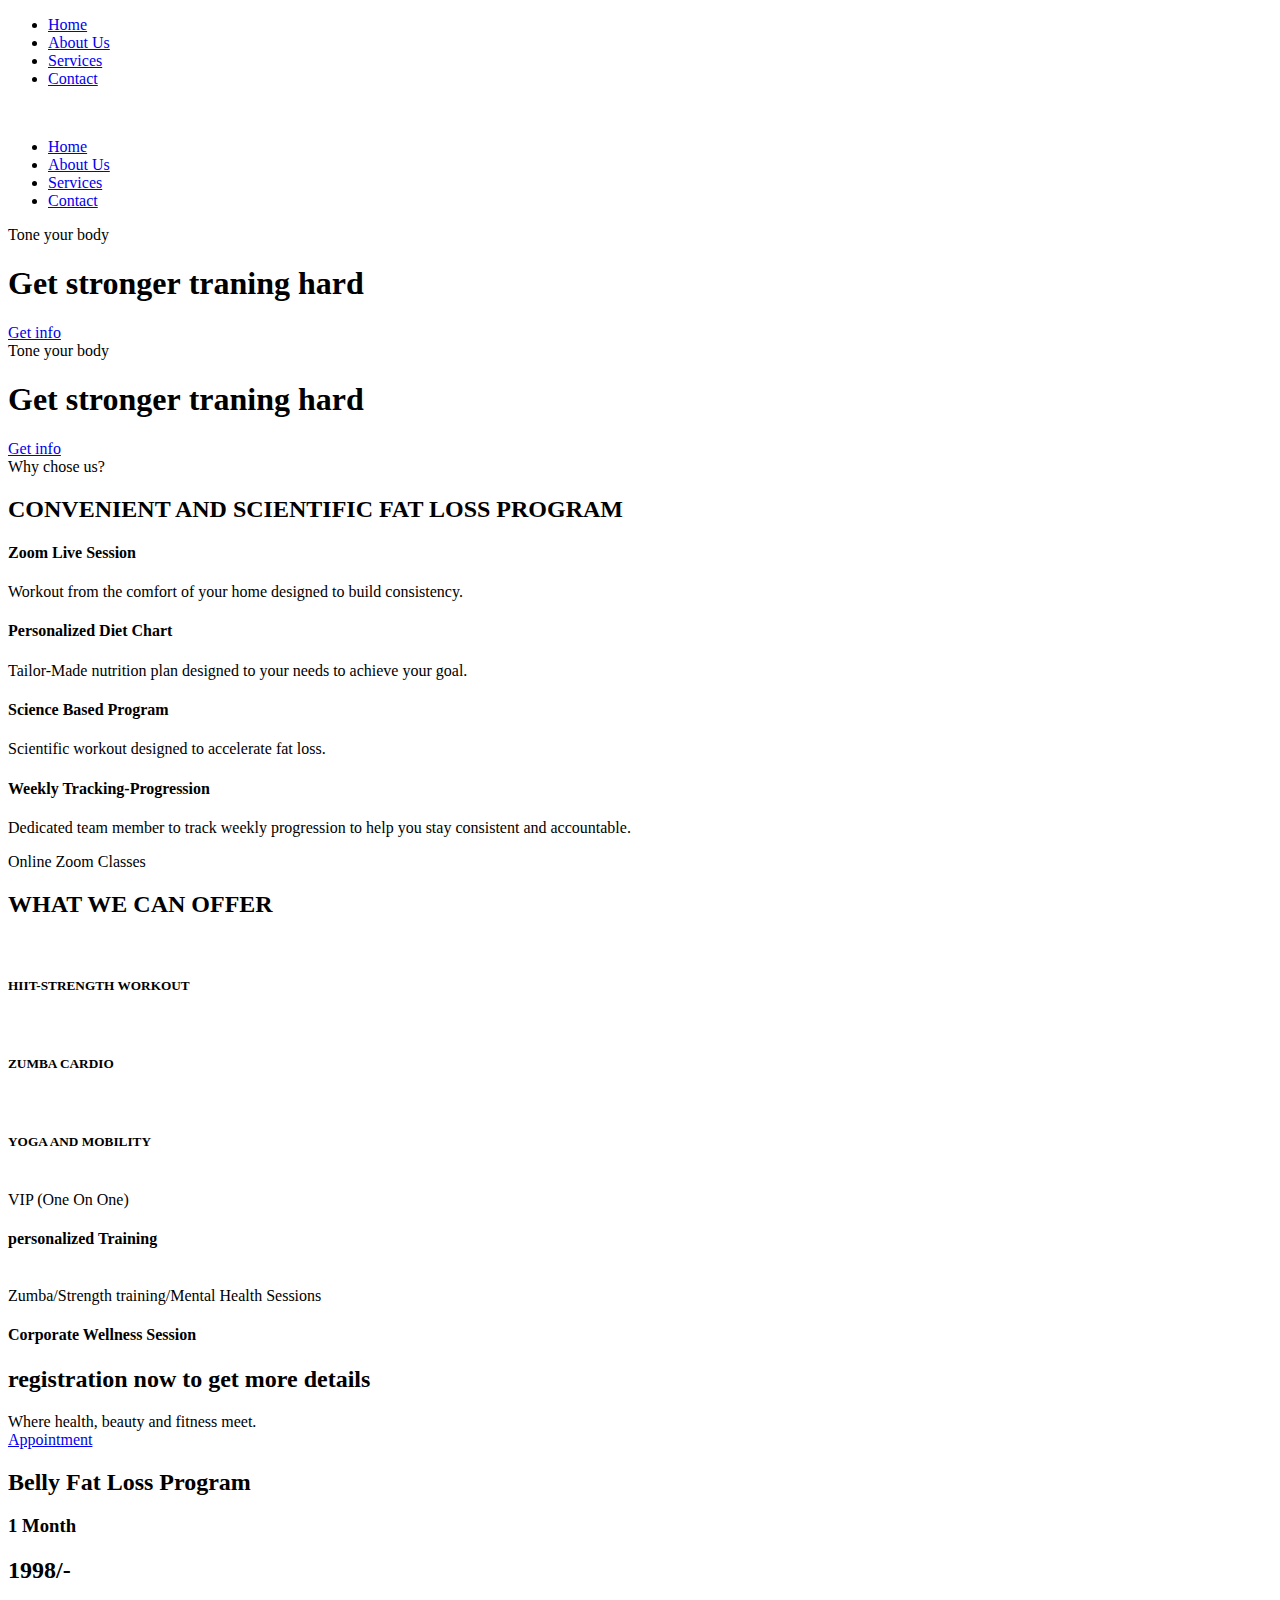
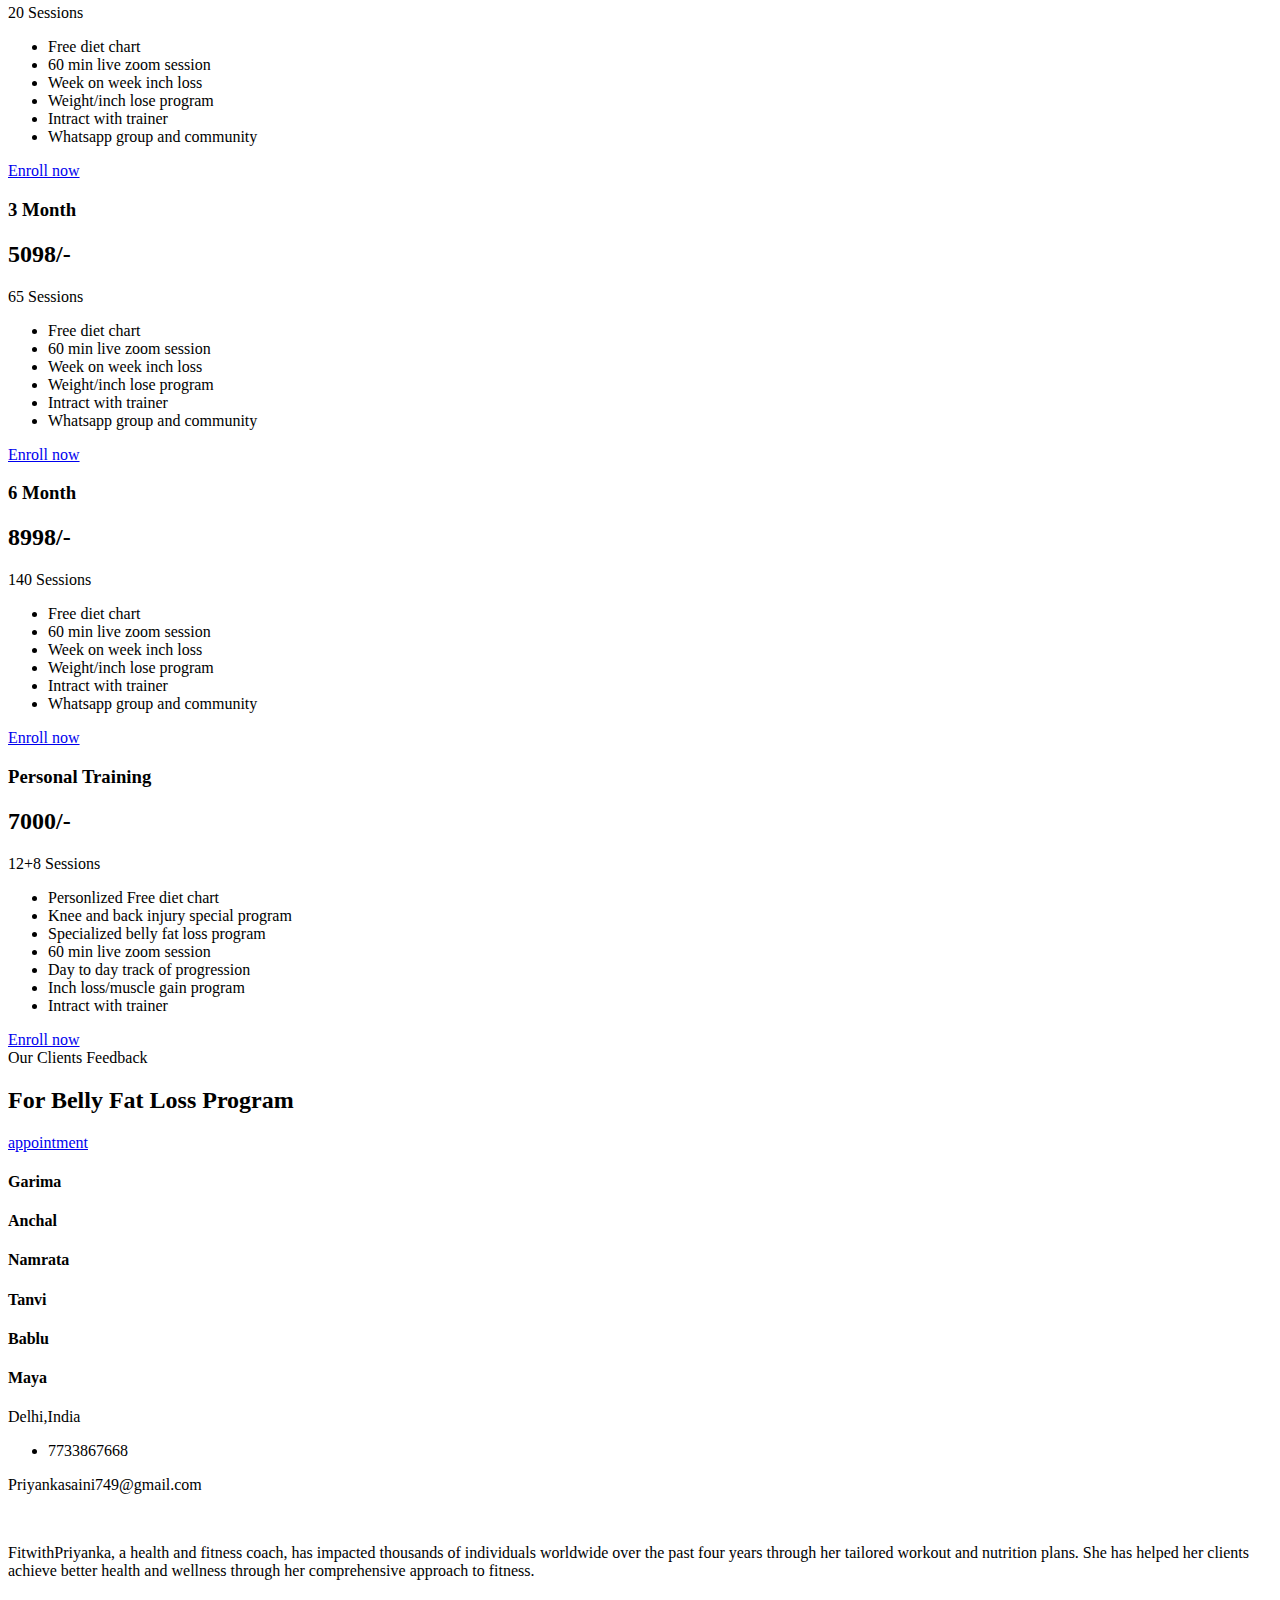
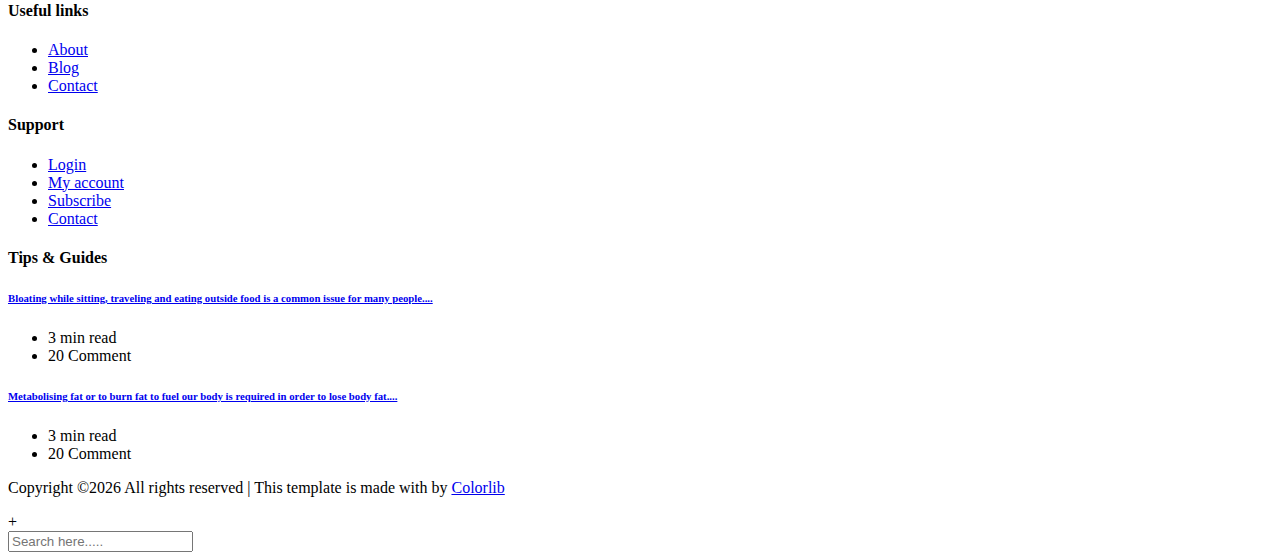
==== index.html @ f7ad2dc8 "added index.html" ====
<!DOCTYPE html>
<html lang="zxx">

<head>
    <meta charset="UTF-8">
    <meta name="description" content="Gym Template">
    <meta name="keywords" content="Gym, unica, creative, html">
    <meta name="viewport" content="width=device-width, initial-scale=1.0">
    <meta http-equiv="X-UA-Compatible" content="ie=edge">
    <title>Gym | Template</title>

    <!-- Google Font -->
    <link href="https://fonts.googleapis.com/css?family=Muli:300,400,500,600,700,800,900&display=swap" rel="stylesheet">
    <link href="https://fonts.googleapis.com/css?family=Oswald:300,400,500,600,700&display=swap" rel="stylesheet">

    <!-- Css Styles -->
    <link rel="stylesheet" href="css/bootstrap.min.css" type="text/css">
    <link rel="stylesheet" href="css/font-awesome.min.css" type="text/css">
    <link rel="stylesheet" href="css/flaticon.css" type="text/css">
    <link rel="stylesheet" href="css/owl.carousel.min.css" type="text/css">
    <link rel="stylesheet" href="css/barfiller.css" type="text/css">
    <link rel="stylesheet" href="css/magnific-popup.css" type="text/css">
    <link rel="stylesheet" href="css/slicknav.min.css" type="text/css">
    <link rel="stylesheet" href="css/style.css" type="text/css">
</head>

<body>
    <!-- Page Preloder -->
    <div id="preloder">
        <div class="loader"></div>
    </div>

    <!-- Offcanvas Menu Section Begin -->
    <div class="offcanvas-menu-overlay"></div>
    <div class="offcanvas-menu-wrapper">
        <div class="canvas-close">
            <i class="fa fa-close"></i>
        </div>
        <div class="canvas-search search-switch">
            <i class="fa fa-search"></i>
        </div>
        <nav class="canvas-menu mobile-menu">
            <ul>
                <li><a href="./index.html">Home</a></li>
                <li><a href="./about-us.html">About Us</a></li>
                <!-- <li><a href="./classes.html">Classes</a></li> -->
                <li><a href="./services.html">Services</a></li>
                <!-- <li><a href="./team.html">Our Team</a></li> -->
                <!-- <li><a href="#">Pages</a>
                    <ul class="dropdown">
                        <li><a href="./about-us.html">About us</a></li>
                        <li><a href="./class-timetable.html">Classes timetable</a></li>
                        <li><a href="./bmi-calculator.html">Bmi calculate</a></li>
                        <li><a href="./team.html">Our team</a></li>
                        <li><a href="./gallery.html">Gallery</a></li>
                        <li><a href="./blog.html">Our blog</a></li>
                        <li><a href="./404.html">404</a></li>
                    </ul>
                </li> -->
                <li><a href="./contact.html">Contact</a></li>
            </ul>
        </nav>
        <div id="mobile-menu-wrap"></div>
        <div class="canvas-social">
            <a href="https://www.facebook.com/PRIYANKADANCE.PD"><i class="fa fa-facebook"></i></a>
            <!-- <a href="#"><i class="fa fa-twitter"></i></a> -->
            <a href="https://www.youtube.com/channel/UCT0sylvaW8UY3BAgC8p8J1w"><i class="fa fa-youtube-play"></i></a>
            <a href="https://www.instagram.com/fitwithpriyanka_/"><i class="fa fa-instagram"></i></a>
        </div>
    </div>
    <!-- Offcanvas Menu Section End -->

    <!-- Header Section Begin -->
    <header class="header-section">
        <div class="container-fluid">
            <div class="row">
                <div class="col-lg-3">
                    <div class="logo">
                        <a href="./index.html">
                            <img src="img/logo.png" alt="">
                        </a>
                    </div>
                </div>
                <div class="col-lg-6">
                    <nav class="nav-menu">
                        <ul>
                            <li class="active"><a href="./index.html">Home</a></li>
                            <li><a href="./about-us.html">About Us</a></li>
                            <!-- <li><a href="./class-details.html">Classes</a></li> -->
                            <li><a href="./services.html">Services</a></li>
                            <!-- <li><a href="./team.html">Our Team</a></li> -->
                            <!-- <li><a href="#">Pages</a>
                                <ul class="dropdown">
                                    <li><a href="./about-us.html">About us</a></li>
                                    <li><a href="./class-timetable.html">Classes timetable</a></li>
                                    <li><a href="./bmi-calculator.html">Bmi calculate</a></li>
                                    <li><a href="./team.html">Our team</a></li>
                                    <li><a href="./gallery.html">Gallery</a></li>
                                    <li><a href="./blog.html">Our blog</a></li>
                                    <li><a href="./404.html">404</a></li>
                                </ul>
                            </li> -->
                            <li><a href="./contact.html">Contact</a></li>
                        </ul>
                    </nav>
                </div>
                <div class="col-lg-3">
                    <div class="top-option">
                        <div class="to-search search-switch">
                            <i class="fa fa-search"></i>
                        </div>
                        <div class="to-social">
                            <a href="https://www.facebook.com/PRIYANKADANCE.PD"><i class="fa fa-facebook"></i></a>
                            <!-- <a href="#"><i class="fa fa-twitter"></i></a> -->
                            <a href="https://www.youtube.com/channel/UCT0sylvaW8UY3BAgC8p8J1w"><i class="fa fa-youtube-play"></i></a>
                            <a href="https://www.instagram.com/fitwithpriyanka_/"><i class="fa fa-instagram"></i></a>
                        </div>
                    </div>
                </div>
            </div>
            <div class="canvas-open">
                <i class="fa fa-bars"></i>
            </div>
        </div>
    </header>
    <!-- Header End -->

    <!-- Hero Section Begin -->
    <section class="hero-section">
        <div class="hs-slider owl-carousel">
            <div class="hs-item set-bg" data-setbg="img/hero/hero-1.jpg">
                <div class="container">
                    <div class="row">
                        <div class="col-lg-6 offset-lg-6">
                            <div class="hi-text">
                                <span>Tone your body</span>
                                <h1>Get <strong>stronger</strong> traning hard</h1>
                                <a href="#" class="primary-btn">Get info</a>
                            </div>
                        </div>
                    </div>
                </div>
            </div>
            <div class="hs-item set-bg" data-setbg="img/hero/hero-2.jpg">
                <div class="container">
                    <div class="row">
                        <div class="col-lg-6 offset-lg-6">
                            <div class="hi-text">
                                <span>Tone your body</span>
                                <h1>Get <strong>stronger</strong> traning hard</h1>
                                <a href="#" class="primary-btn">Get info</a>
                            </div>
                        </div>
                    </div>
                </div>
            </div>
        </div>
    </section>
    <!-- Hero Section End -->

    <!-- ChoseUs Section Begin -->
    <section class="choseus-section spad">
        <div class="container">
            <div class="row">
                <div class="col-lg-12">
                    <div class="section-title">
                        <span>Why chose us?</span>
                        <h2>CONVENIENT AND SCIENTIFIC FAT LOSS PROGRAM</h2>
                    </div>
                </div>
            </div>
            <div class="row">
                <div class="col-lg-3 col-sm-6">
                    <div class="cs-item">
                        <span class="flaticon-034-stationary-bike"></span>
                        <h4>Zoom Live Session</h4>
                        <p>Workout from the comfort of your home designed to build consistency.</p>
                    </div>
                </div>
                <div class="col-lg-3 col-sm-6">
                    <div class="cs-item">
                        <span class="flaticon-033-juice"></span>
                        <h4> Personalized Diet Chart </h4>
                        <p>Tailor-Made nutrition plan designed to your needs to achieve your goal. </p>
                    </div>
                </div>
                <div class="col-lg-3 col-sm-6">
                    <div class="cs-item">
                        <span class="flaticon-002-dumbell"></span>
                        <h4>Science Based Program</h4>
                        <p>Scientific workout designed to accelerate fat loss.</p>
                    </div>
                </div>
                <div class="col-lg-3 col-sm-6">
                    <div class="cs-item">
                        <span class="flaticon-014-heart-beat"></span>
                        <h4>Weekly Tracking-Progression</h4>
                        <p>Dedicated team member to track weekly progression to help you stay consistent and accountable.</p>
                    </div>
                </div>
            </div>
        </div>
    </section>
    <!-- ChoseUs Section End -->

    <!-- Classes Section Begin -->
    <section class="classes-section spad">
        <div class="container">
            <div class="row">
                <div class="col-lg-12">
                    <div class="section-title">
                        <span> Online Zoom Classes</span>
                        <h2>WHAT WE CAN OFFER</h2>
                    </div>
                </div>
            </div>
            <div class="row">
                <div class="col-lg-4 col-md-6">
                    <div class="class-item">
                        <div class="ci-pic">
                            <img src="img/classes/class-1.jpg" alt="">
                        </div>
                        <div class="ci-text">
                            <!-- <span>HIT-STRENGTH</span> -->
                            <h5>HIIT-STRENGTH WORKOUT</h5>
                            <a href="./services.html"><i class="fa fa-angle-right"></i></a>
                        </div>
                    </div>
                </div>
                <div class="col-lg-4 col-md-6">
                    <div class="class-item">
                        <div class="ci-pic">
                            <img src="img/classes/class-2.jpg" alt="">
                        </div>
                        <div class="ci-text">
                            <!-- <span>Cardio</span> -->
                            <h5>ZUMBA CARDIO</h5>
                            <a href="#"><i class="fa fa-angle-right"></i></a>
                        </div>
                    </div>
                </div>
                <div class="col-lg-4 col-md-6">
                    <div class="class-item">
                        <div class="ci-pic">
                            <img src="img/classes/class-3.jpg" alt="">
                        </div>
                        <div class="ci-text">
                            <!-- <span>STRENGTH</span> -->
                            <h5>YOGA AND MOBILITY</h5>
                            <a href="#"><i class="fa fa-angle-right"></i></a>
                        </div>
                    </div>
                </div>
                <!-- <div class="col-lg-6 col-md-6">
                    <div class="class-item">
                        <div class="ci-pic">
                            <img src="img/classes/class-4.jpg" alt="">
                        </div>
                        <div class="ci-text">
                            <span>Cardio</span>
                            <h4>Indoor cycling</h4>
                            <a href="#"><i class="fa fa-angle-right"></i></a>
                        </div>
                    </div>
                </div> -->
                <div class="col-lg-6">
                    <div class="class-item">
                        <div class="ci-pic">
                            <img src="img/classes/class-4.jpg" alt="">
                        </div>
                        <div class="ci-text">
                            <span>VIP (One On One)</span>
                            <h4>personalized Training</h4>
                            <a href="#"><i class="fa fa-angle-right"></i></a>
                        </div>
                    </div>
                </div>
                <div class="col-lg-6">
                    <div class="class-item">
                        <div class="ci-pic">
                            <img src="img/classes/class-5.jpeg" alt="">
                        </div>
                        <div class="ci-text">
                            <span>Zumba/Strength training/Mental Health Sessions </span>
                            <h4>Corporate Wellness Session</h4>
                            <a href="#"><i class="fa fa-angle-right"></i></a>
                        </div>
                    </div>
                </div>
            </div>
        </div>
    </section>
    <!-- ChoseUs Section End -->

    <!-- Banner Section Begin -->
    <section class="banner-section set-bg" data-setbg="img/banner-bg.jpeg">
        <div class="container">
            <div class="row">
                <div class="col-lg-12 text-center">
                    <div class="bs-text">
                        <h2>registration now to get more details</h2>
                        <div class="bt-tips">Where health, beauty and fitness meet.</div>
                        <a href="https://wa.me/message/3F3U43JV5RP3H1
                        " class="primary-btn  btn-normal">Appointment</a>
                    </div>
                </div>
            </div>
        </div>
    </section>
    <!-- Banner Section End -->

    <!-- Pricing Section Begin -->
    <section class="pricing-section spad">
        <div class="container">
            <div class="row">
                <div class="col-lg-12">
                    <div class="section-title">
                        <span></span>
                        <h2>Belly Fat Loss Program</h2>
                    </div>
                </div>
            </div>
            <div class="row justify-content-center">
                <div class="col-lg-4 col-md-8">
                    <div class="ps-item">
                        <h3>1 Month</h3>
                        <div class="pi-price">
                            <h2> 1998/-</h2>
                            <span>20 Sessions</span>
                        </div>
                        <ul>
                            <li>Free diet chart</li>
                            <li>60 min live zoom session</li>
                            <li>Week on week inch loss</li>
                            <li>Weight/inch lose program</li>
                            <li>Intract with trainer</li>
                            <li>Whatsapp group and community</li>
                        </ul>
                        <a href=" https://wa.me/message/3F3U43JV5RP3H1" class="primary-btn pricing-btn">Enroll now</a>
                        <!-- <a href="#" class="thumb-icon"><i class="fa fa-picture-o"></i></a> -->
                    </div>
                </div>
                <div class="col-lg-4 col-md-8">
                    <div class="ps-item">
                        <h3>3 Month</h3>
                        <div class="pi-price">
                            <h2>5098/-</h2>
                            <span>65 Sessions</span>
                        </div>
                        <ul>
                            <li>Free diet chart</li>
                            <li>60 min live zoom session</li>
                            <li>Week on week inch loss</li>
                            <li>Weight/inch lose program</li>
                            <li>Intract with trainer</li>
                            <li>Whatsapp group and community</li>
                        </ul>
                        <a href=" https://wa.me/message/3F3U43JV5RP3H1" class="primary-btn pricing-btn">Enroll now</a>
                        <!-- <a href="#" class="thumb-icon"><i class="fa fa-picture-o"></i></a> -->
                    </div>
                </div>
                <div class="col-lg-4 col-md-8">
                    <div class="ps-item">
                        <h3>6 Month</h3>
                        <div class="pi-price">
                            <h2>8998/-</h2>
                            <span>140 Sessions</span>
                        </div>
                        <ul>
                            <li>Free diet chart</li>
                            <li>60 min live zoom session</li>
                            <li>Week on week inch loss</li>
                            <li>Weight/inch lose program</li>
                            <li>Intract with trainer</li>
                            <li>Whatsapp group and community</li>
                        </ul>
                        <a href=" https://wa.me/message/3F3U43JV5RP3H1" class="primary-btn pricing-btn">Enroll now</a>
                        <!-- <a href="#" class="thumb-icon"><i class="fa fa-picture-o"></i></a> -->
                    </div>
                    
                </div>
                <div class="col-lg-4 col-md-8">
                    <div class="ps-item">
                        <h3>Personal Training</h3>
                        <div class="pi-price">
                            <h2>7000/-</h2>
                            <span>12+8 Sessions</span>
                        </div>
                        <ul>
                            <li>Personlized Free diet chart</li>
                            <li>Knee and back injury special program</li>
                            <li>Specialized belly fat loss program</li>
                            <li>60 min live zoom session</li>
                            <li>Day to day track of progression</li>
                            <li>Inch loss/muscle gain program</li>
                            <li>Intract with trainer</li>
                            
                            
                        </ul>
                        <a href=" https://wa.me/message/3F3U43JV5RP3H1" class="primary-btn pricing-btn">Enroll now</a>
                        <!-- <a href="#" class="thumb-icon"><i class="fa fa-picture-o"></i></a> -->
                    </div>
                    
                </div>
            
                </div>
            </div>
        </div>
    </section>
    <!-- Pricing Section End -->

    <!-- Gallery Section Begin -->
    <div class="gallery-section">
        <div class="gallery">
            <div class="grid-sizer"></div>
            <div class="gs-item grid-wide set-bg" data-setbg="img/gallery/gallery-1.jpg">
                <a href="img/gallery/gallery-1.jpg" class="thumb-icon image-popup"><i class="fa fa-picture-o"></i></a>
            </div>
            <div class="gs-item set-bg" data-setbg="img/gallery/gallery-2.jpg">
                <a href="img/gallery/gallery-2.jpg" class="thumb-icon image-popup"><i class="fa fa-picture-o"></i></a>
            </div>
            <div class="gs-item set-bg" data-setbg="img/gallery/gallery-3.jpg">
                <a href="img/gallery/gallery-3.jpg" class="thumb-icon image-popup"><i class="fa fa-picture-o"></i></a>
            </div>
            <div class="gs-item set-bg" data-setbg="img/gallery/gallery-4.jpg">
                <a href="img/gallery/gallery-4.jpg" class="thumb-icon image-popup"><i class="fa fa-picture-o"></i></a>
            </div>
            <div class="gs-item set-bg" data-setbg="img/gallery/gallery-5.jpg">
                <a href="img/gallery/gallery-5.jpg" class="thumb-icon image-popup"><i class="fa fa-picture-o"></i></a>
            </div>
            <div class="gs-item grid-wide set-bg" data-setbg="img/gallery/gallery-6.jpg">
                <a href="img/gallery/gallery-6.jpg" class="thumb-icon image-popup"><i class="fa fa-picture-o"></i></a>
            </div>
        </div>
    </div>
    <!-- Gallery Section End -->

    <!-- Team Section Begin -->
    <section class="team-section spad">
        <div class="container">
            <div class="row">
                <div class="col-lg-12">
                    <div class="team-title">
                        <div class="section-title">
                            <span>Our Clients Feedback</span>
                            <h2>For Belly Fat Loss Program</h2>
                        </div>
                        <a href="#" class="primary-btn btn-normal appoinment-btn">appointment</a>
                    </div>
                </div>
            </div>
            <div class="row">
                <div class="ts-slider owl-carousel">
                    <div class="col-lg-4">
                        <div class="ts-item set-bg" data-setbg="img/team/team-1.jpg">
                            <div class="ts_text">
                                <h4>Garima</h4>
                                <!-- <span>Gym Trainer</span> -->
                            </div>
                        </div>
                    </div>
                    <div class="col-lg-4">
                        <div class="ts-item set-bg" data-setbg="img/team/team-2.jpg">
                            <div class="ts_text">
                                <h4>Anchal</h4>
                                <!-- <span>Gym Trainer</span> -->
                            </div>
                        </div>
                    </div>
                    <div class="col-lg-4">
                        <div class="ts-item set-bg" data-setbg="img/team/team-3.jpg">
                            <div class="ts_text">
                                <h4>Namrata</h4>
                                <!-- <span>Gym Trainer</span> -->
                            </div>
                        </div>
                    </div>
                    <div class="col-lg-4">
                        <div class="ts-item set-bg" data-setbg="img/team/team-4.jpg">
                            <div class="ts_text">
                                <h4>Tanvi</h4>
                                <!-- <span>Gym Trainer</span> -->
                            </div>
                        </div>
                    </div>
                    <div class="col-lg-4">
                        <div class="ts-item set-bg" data-setbg="img/team/team-5.jpg">
                            <div class="ts_text">
                                <h4>Bablu</h4>
                                <!-- <span>Gym Trainer</span> -->
                            </div>
                        </div>
                    </div>
                    <div class="col-lg-4">
                        <div class="ts-item set-bg" data-setbg="img/team/team-6.jpg">
                            <div class="ts_text">
                                <h4>Maya</h4>
                                <!-- <span>Gym Trainer</span> -->
                            </div>
                        </div>
                    </div>
                </div>
            </div>
        </div>
    </section>
    <!-- Team Section End -->

    <!-- Get In Touch Section Begin -->
    <div class="gettouch-section">
        <div class="container">
            <div class="row">
                <div class="col-md-4">
                    <div class="gt-text">
                        <i class="fa fa-map-marker"></i>
                        <p>Delhi,India</p>
                    </div>
                </div>
                <div class="col-md-4">
                    <div class="gt-text">
                        <i class="fa fa-mobile"></i>
                        <ul>
                            <li>7733867668</li>
                            <!-- <li>125-668-886</li> -->
                        </ul>
                    </div>
                </div>
                <div class="col-md-4">
                    <div class="gt-text email">
                        <i class="fa fa-envelope"></i>
                        <p>Priyankasaini749@gmail.com</p>
                    </div>
                </div>
            </div>
        </div>
    </div>
    <!-- Get In Touch Section End -->

    <!-- Footer Section Begin -->
    <section class="footer-section">
        <div class="container">
            <div class="row">
                <div class="col-lg-4">
                    <div class="fs-about">
                        <div class="fa-logo">
                            <a href="#"><img src="img/logo.png" alt=""></a>
                        </div>
                        <p>FitwithPriyanka, a health and fitness coach, has impacted thousands of individuals worldwide over the past four years through her tailored workout and nutrition plans. She has helped her clients achieve better health and wellness through her comprehensive approach to fitness.</p>
                        <div class="fa-social">
                            <a href="https://www.facebook.com/PRIYANKADANCE.PD"><i class="fa fa-facebook"></i></a>
                            <!-- <a href="#"><i class="fa fa-twitter"></i></a> -->
                            <a href="https://www.youtube.com/channel/UCT0sylvaW8UY3BAgC8p8J1w"><i class="fa fa-youtube-play"></i></a>
                            <a href="https://www.instagram.com/fitwithpriyanka_/"><i class="fa fa-instagram"></i></a>
                            <a href="#"><i class="fa  fa-envelope-o"></i></a>
                        </div>
                    </div>
                </div>
                <div class="col-lg-2 col-md-3 col-sm-6">
                    <div class="fs-widget">
                        <h4>Useful links</h4>
                        <ul>
                            <li><a href="./about-us.html">About</a></li>
                            <li><a href="./blog.html">Blog</a></li>
                            <!-- <li><a href="#">Classes</a></li> -->
                            <li><a href="./contact.html">Contact</a></li>
                        </ul>
                    </div>
                </div>
                <div class="col-lg-2 col-md-3 col-sm-6">
                    <div class="fs-widget">
                        <h4>Support</h4>
                        <ul>
                            <li><a href="#">Login</a></li>
                            <li><a href="#">My account</a></li>
                            <li><a href="#">Subscribe</a></li>
                            <li><a href="#">Contact</a></li>
                        </ul>
                    </div>
                </div>
                <div class="col-lg-4 col-md-6">
                    <div class="fs-widget">
                        <h4>Tips & Guides</h4>
                        <div class="fw-recent">
                            <h6><a href="https://www.instagram.com/p/Co663K7plde/?igshid=NTdlMDg3MTY=">Bloating while sitting, traveling and eating outside food is a common issue for many people.... 

                                </a></h6>
                            <ul>
                                <li>3 min read</li>
                                <li>20 Comment</li>
                            </ul>
                        </div>
                        <div class="fw-recent">
                            <h6><a href="https://www.instagram.com/reel/CmWs6EFJdto/?igshid=NTdlMDg3MTY=">Metabolising fat or to burn fat to fuel our body is required in order to lose body fat....</a></h6>
                            <ul>
                                <li>3 min read</li>
                                <li>20 Comment</li>
                            </ul>
                        </div>
                    </div>
                </div>
            </div>
            <div class="row">
                <div class="col-lg-12 text-center">
                    <div class="copyright-text">
                        <p><!-- Link back to Colorlib can't be removed. Template is licensed under CC BY 3.0. -->
  Copyright &copy;<script>document.write(new Date().getFullYear());</script> All rights reserved | This template is made with <i class="fa fa-heart" aria-hidden="true"></i> by <a href="https://colorlib.com" target="_blank">Colorlib</a>
  <!-- Link back to Colorlib can't be removed. Template is licensed under CC BY 3.0. --></p>
                    </div>
                </div>
            </div>
        </div>
    </section>
    <!-- Footer Section End -->

    <!-- Search model Begin -->
    <div class="search-model">
        <div class="h-100 d-flex align-items-center justify-content-center">
            <div class="search-close-switch">+</div>
            <form class="search-model-form">
                <input type="text" id="search-input" placeholder="Search here.....">
            </form>
        </div>
    </div>
    <!-- Search model end -->

    <!-- Js Plugins -->
    <script src="js/jquery-3.3.1.min.js"></script>
    <script src="js/bootstrap.min.js"></script>
    <script src="js/jquery.magnific-popup.min.js"></script>
    <script src="js/masonry.pkgd.min.js"></script>
    <script src="js/jquery.barfiller.js"></script>
    <script src="js/jquery.slicknav.js"></script>
    <script src="js/owl.carousel.min.js"></script>
    <script src="js/main.js"></script>

    

</body>

</html>
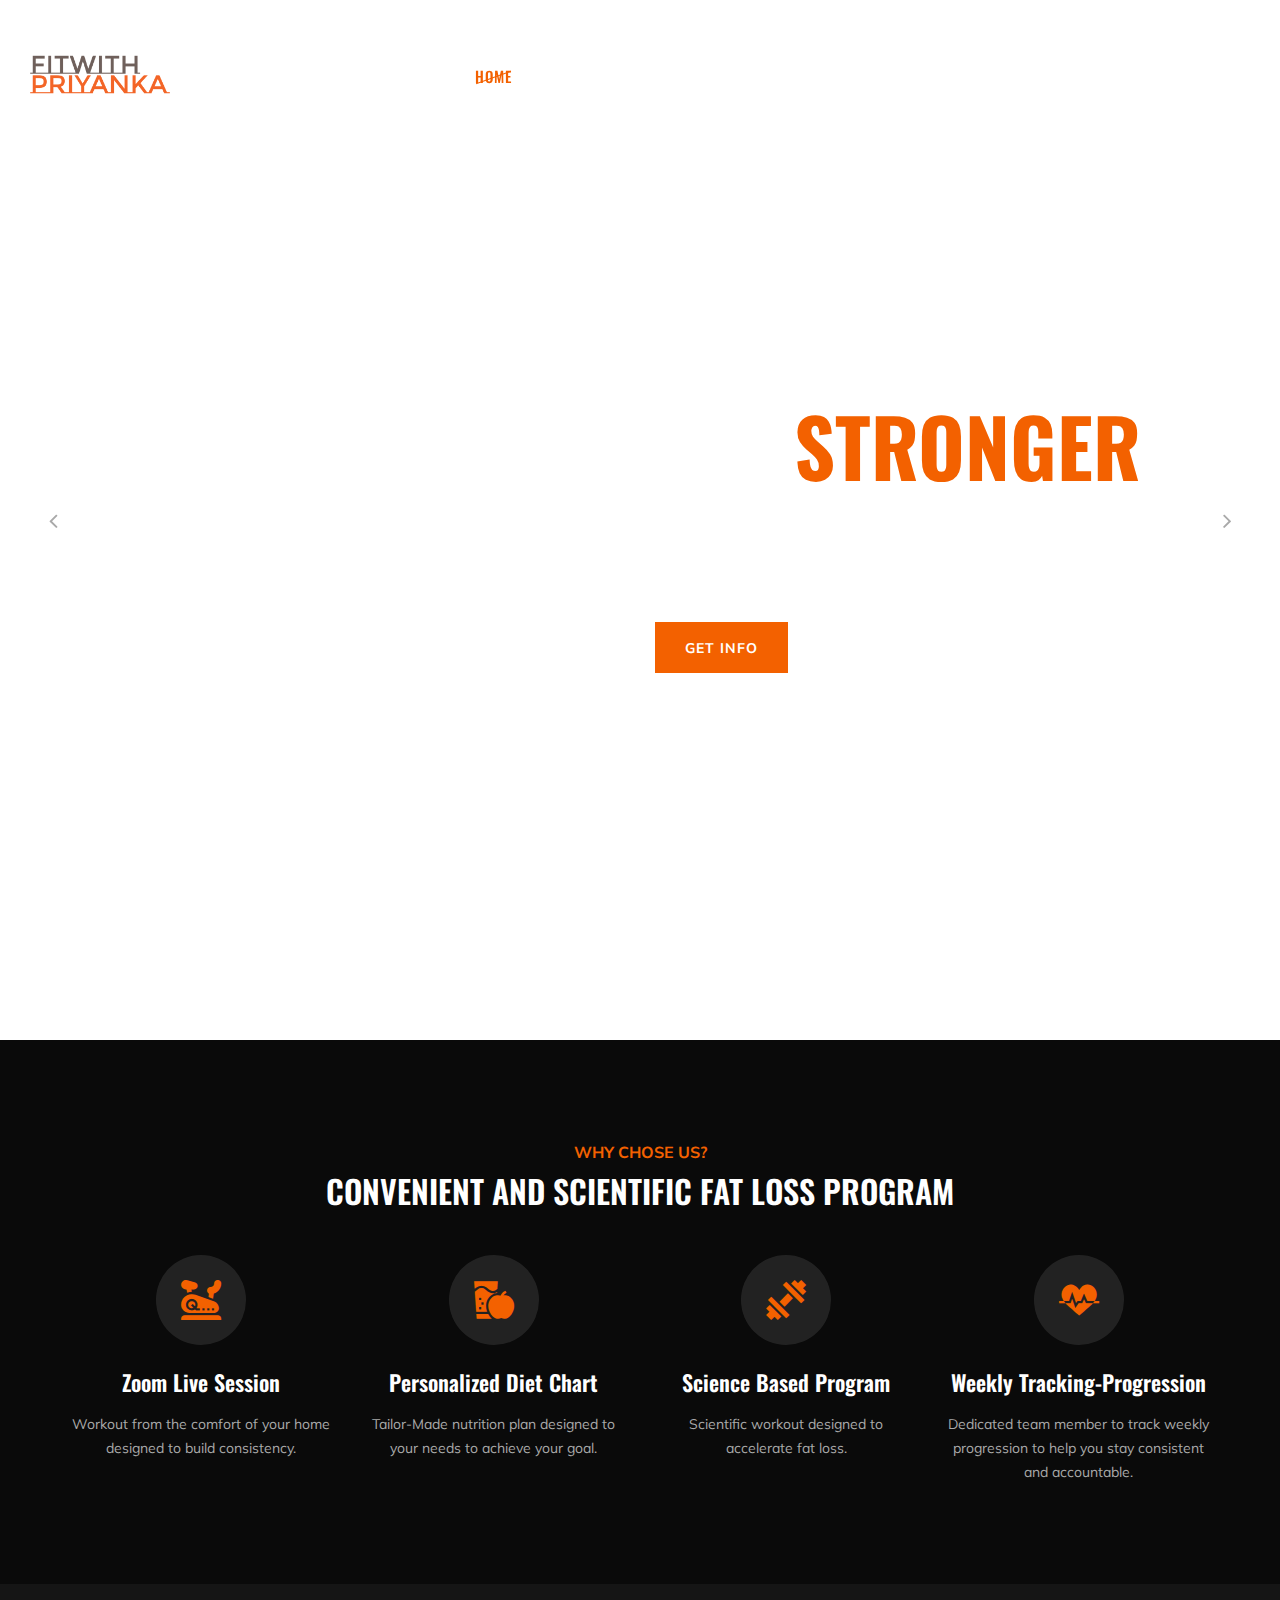
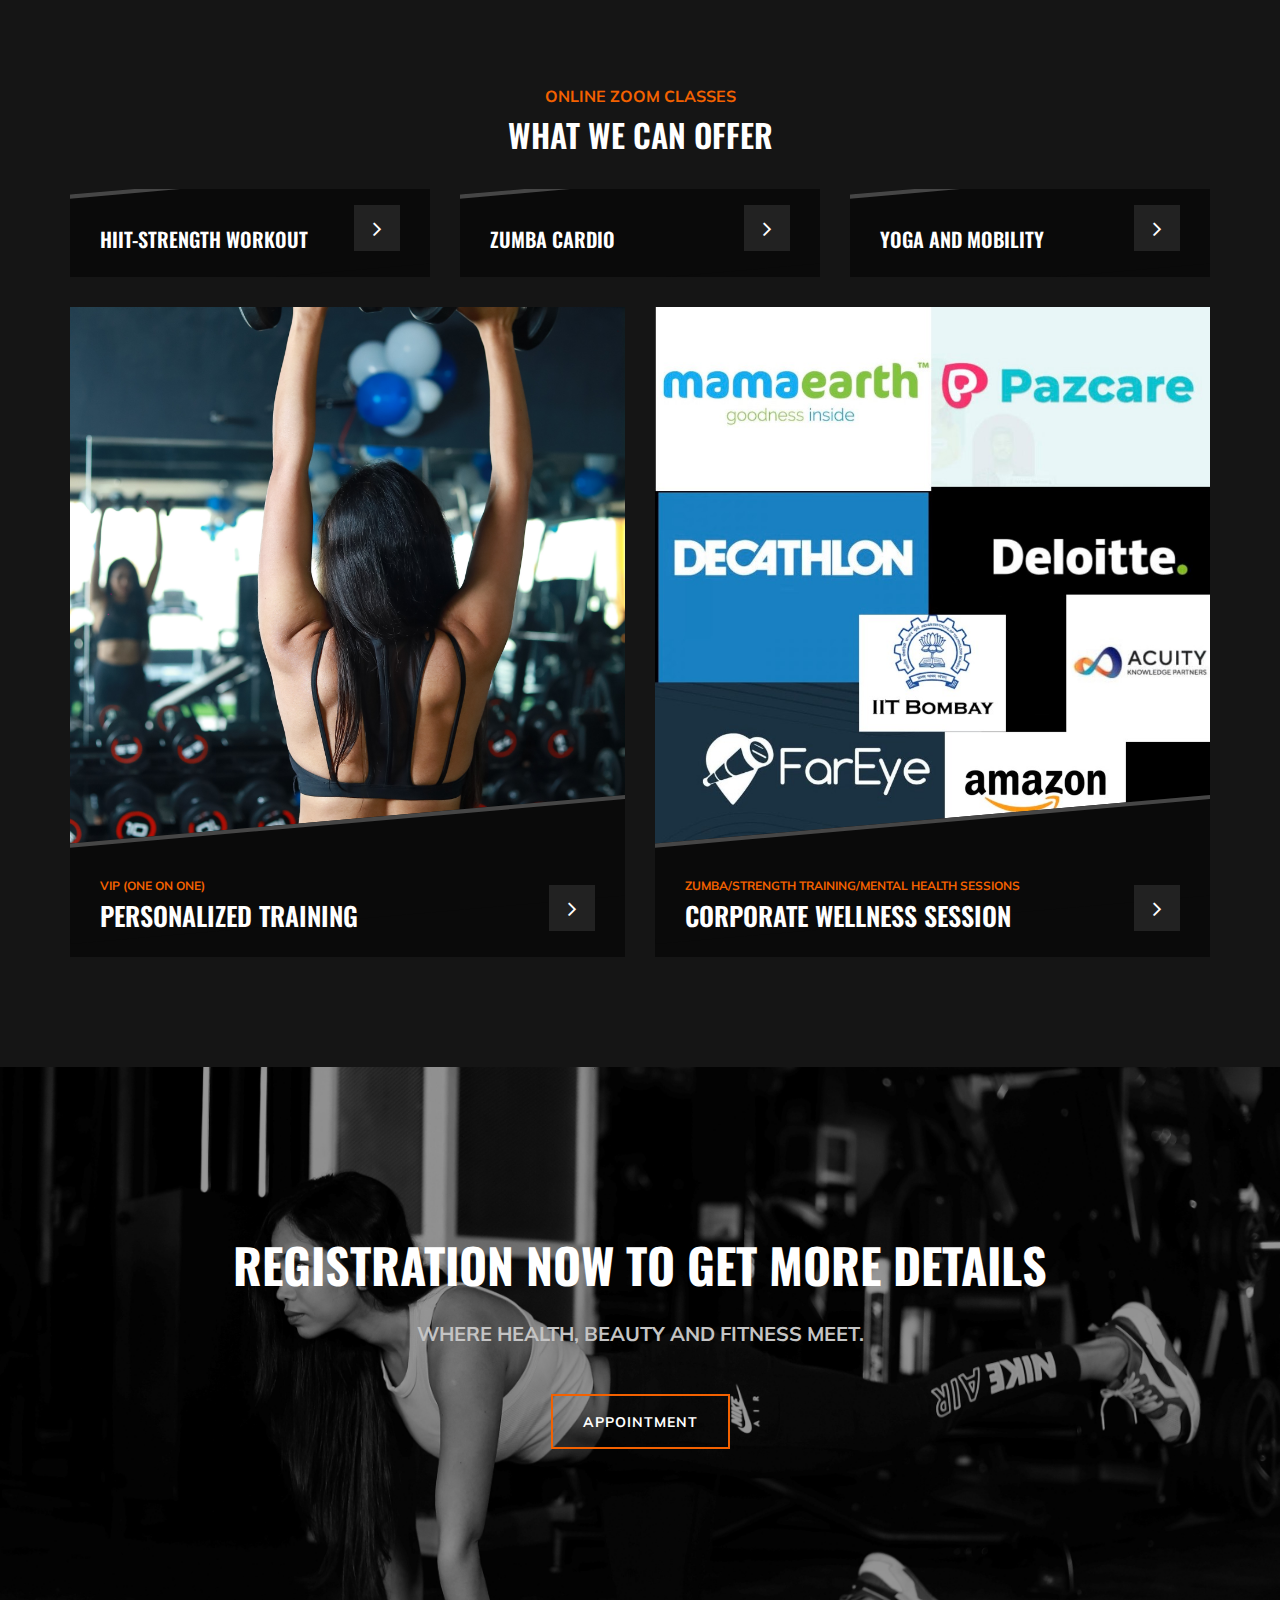
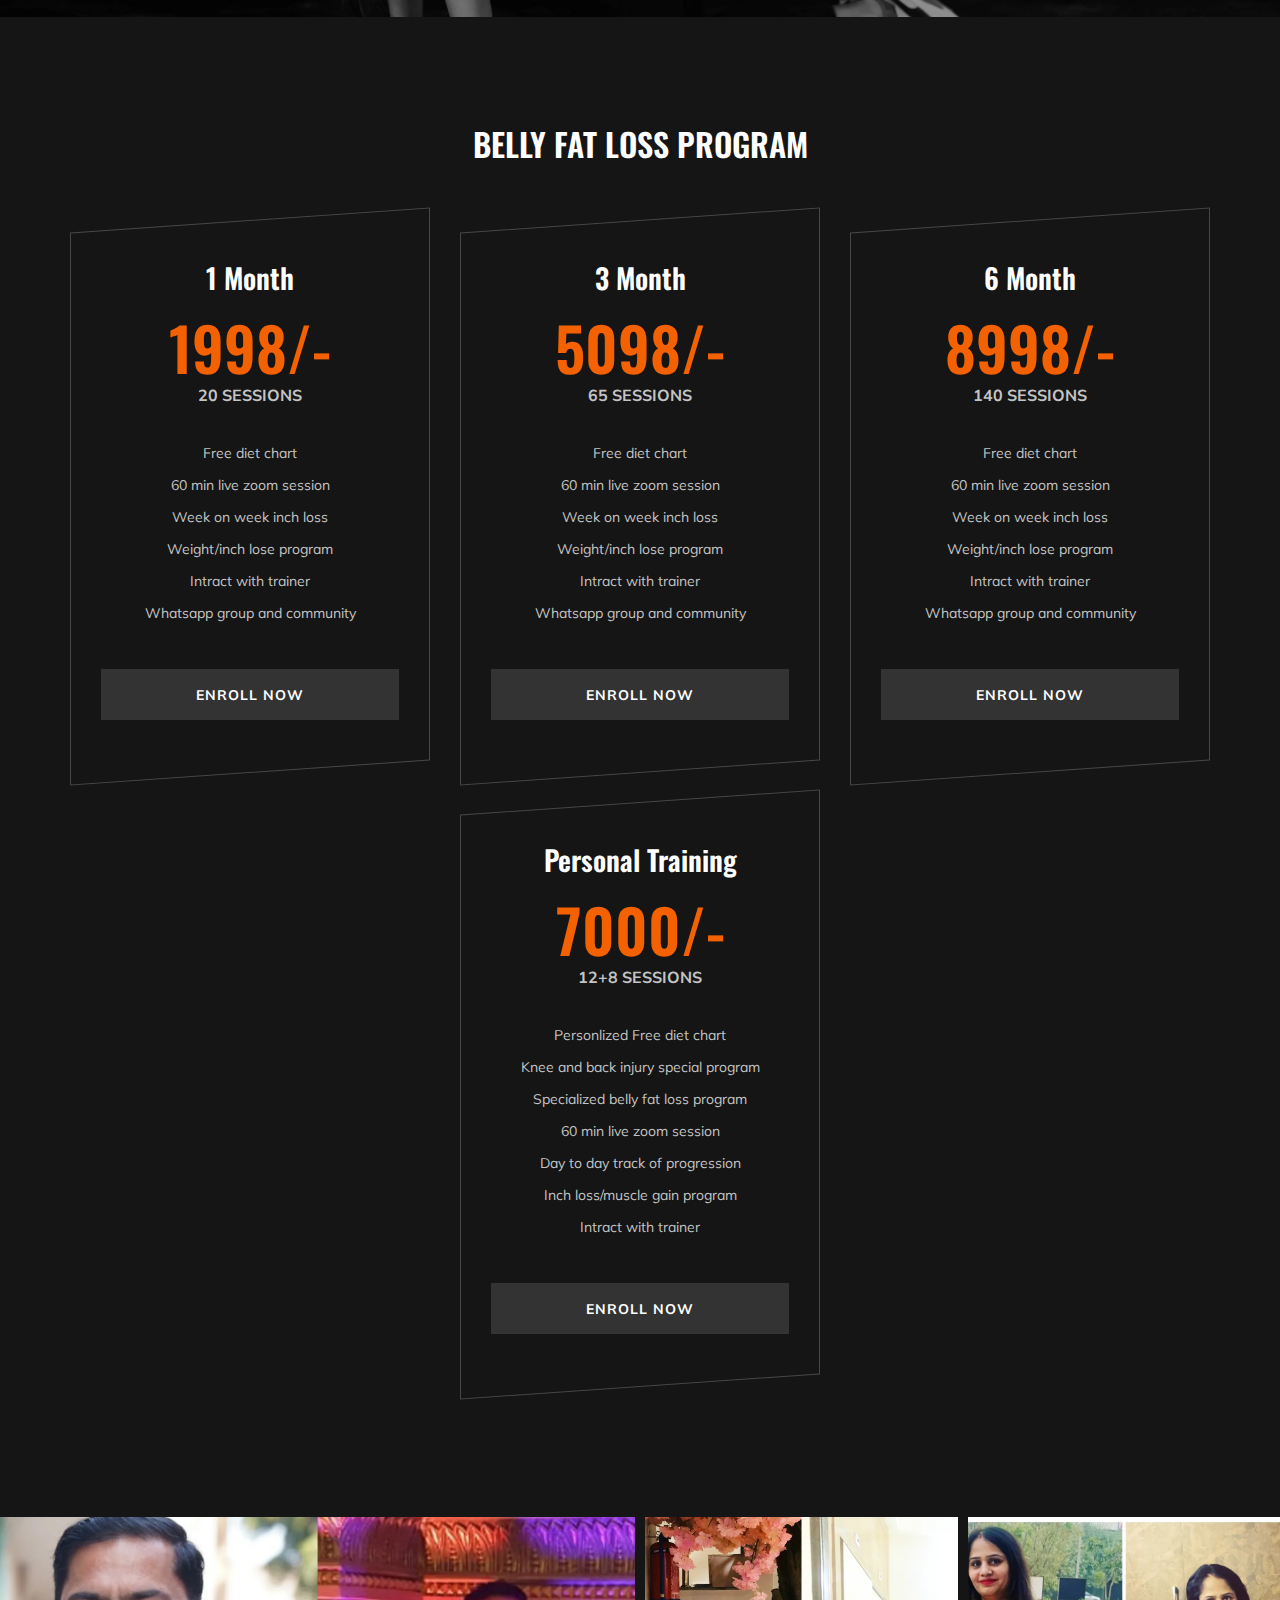
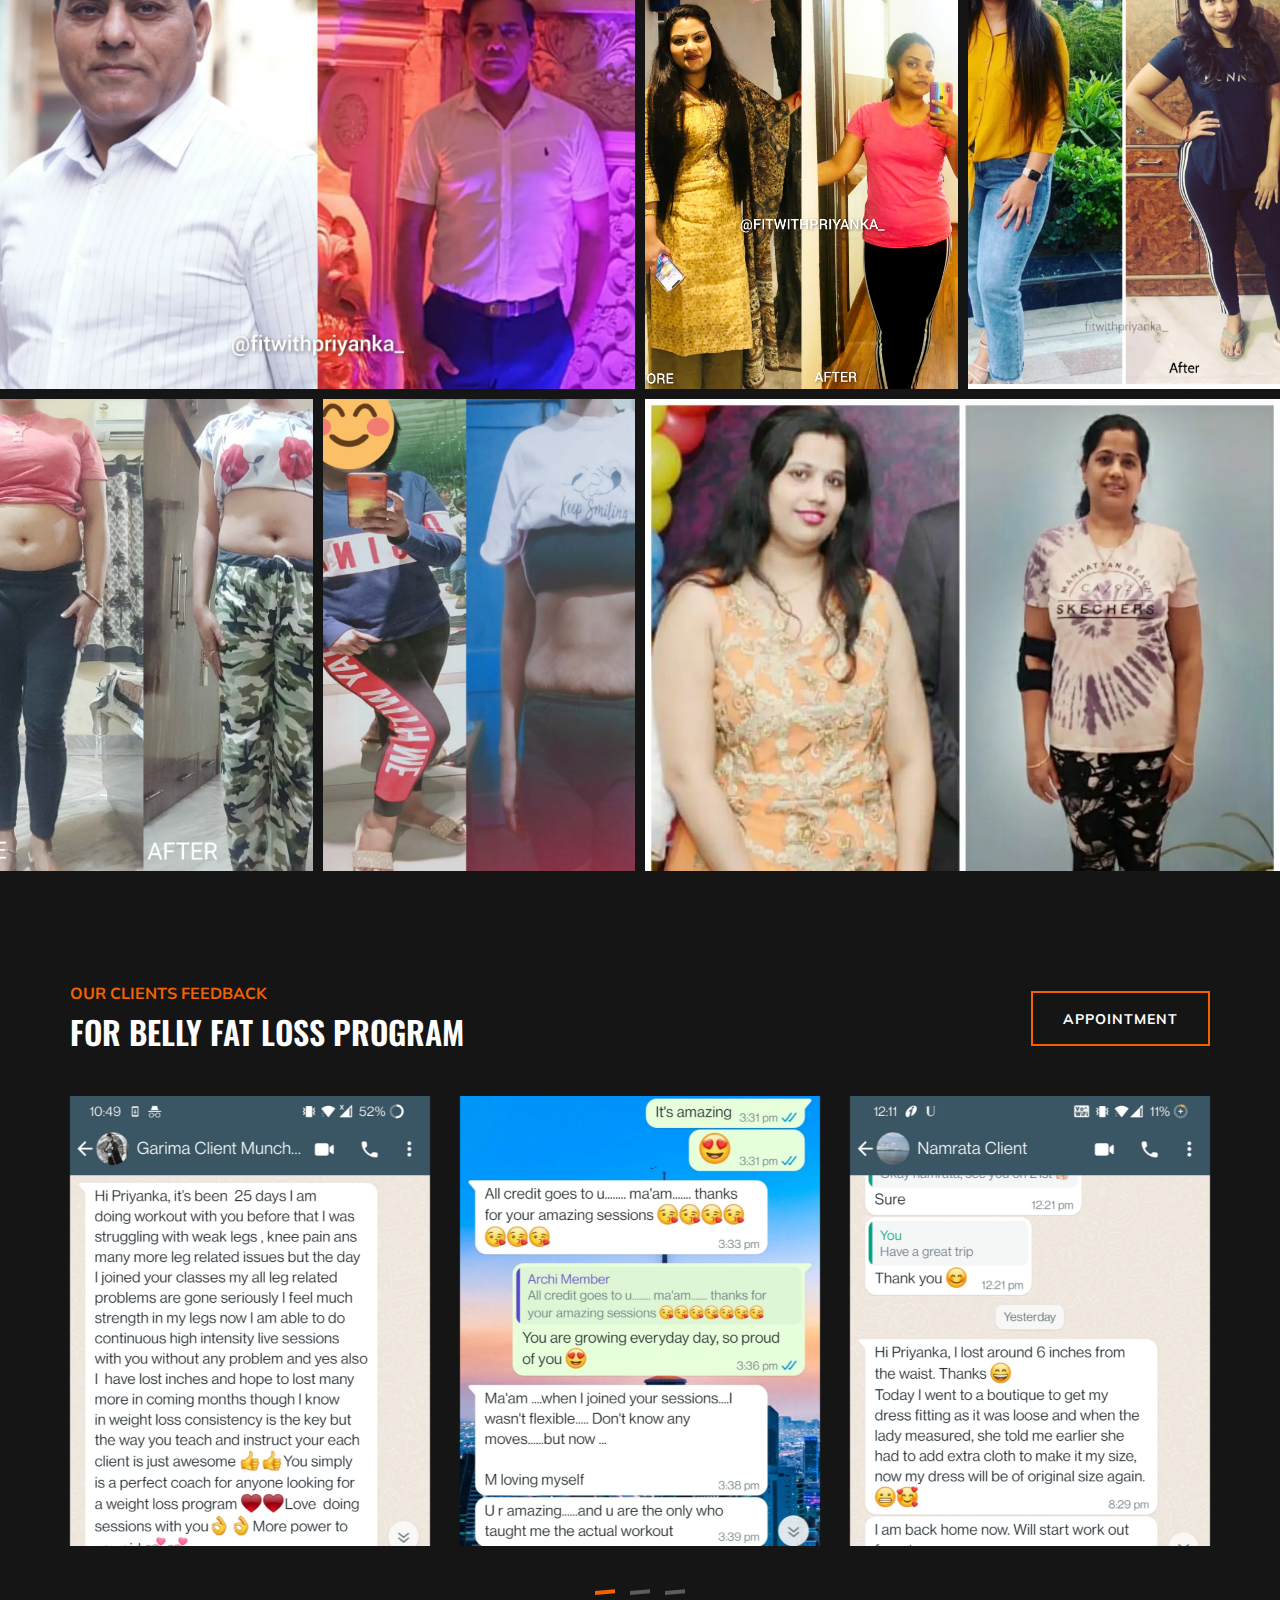
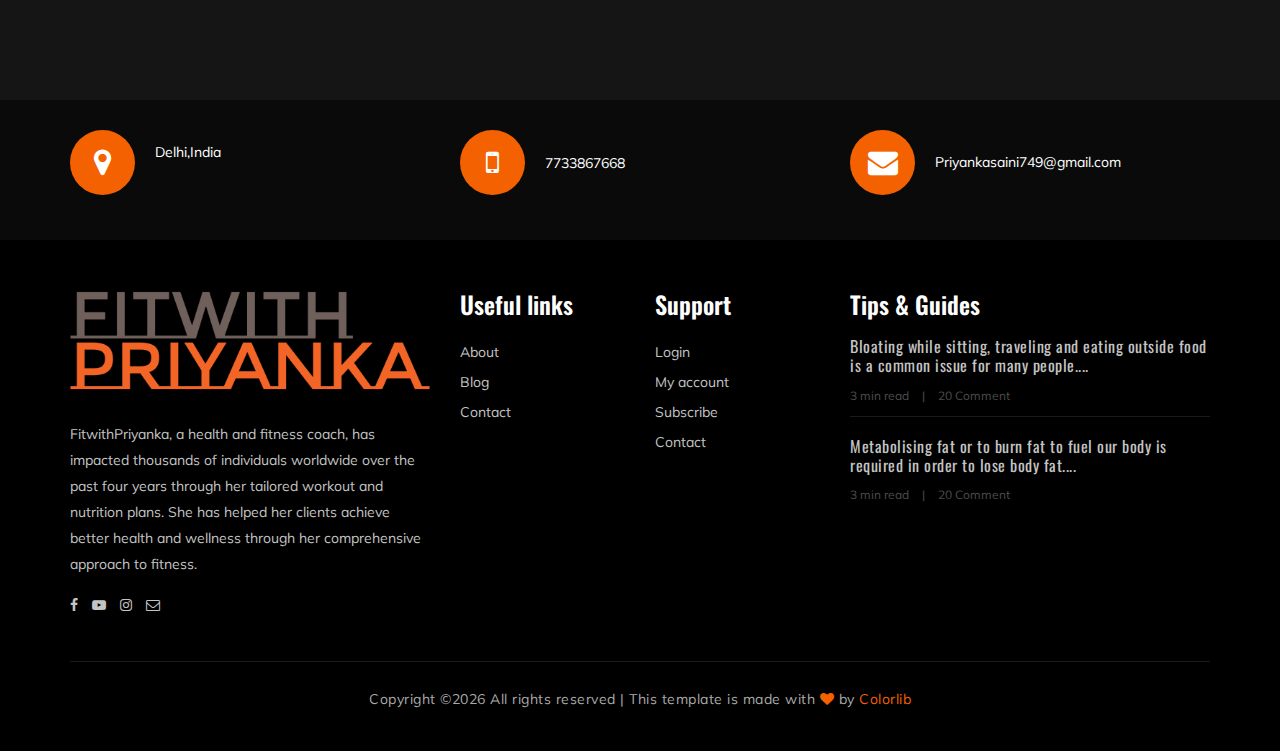
==== commit ca005aec: "Update index.html" ====
--- a/index.html
+++ b/index.html
@@ -7,7 +7,7 @@
     <meta name="keywords" content="Gym, unica, creative, html">
     <meta name="viewport" content="width=device-width, initial-scale=1.0">
     <meta http-equiv="X-UA-Compatible" content="ie=edge">
-    <title>Gym | Template</title>
+    <title>Fitwithpriyanka</title>
 
     <!-- Google Font -->
     <link href="https://fonts.googleapis.com/css?family=Muli:300,400,500,600,700,800,900&display=swap" rel="stylesheet">
@@ -636,4 +636,4 @@
 
 </body>
 
-</html>+</html>
--- a/css/flaticon.css
+++ b/css/flaticon.css
@@ -0,0 +1,82 @@
+	/*
+  	Flaticon icon font: Flaticon
+  	Creation date: 19/02/2019 07:27
+  	*/
+
+@font-face {
+  font-family: "Flaticon";
+  src: url("../fonts/Flaticon.eot");
+  src: url("../fonts/Flaticon.eot?#iefix") format("embedded-opentype"),
+       url("../fonts/Flaticon.woff2") format("woff2"),
+       url("../fonts/Flaticon.woff") format("woff"),
+       url("../fonts/Flaticon.ttf") format("truetype"),
+       url("../fonts/Flaticon.svg#Flaticon") format("svg");
+  font-weight: normal;
+  font-style: normal;
+}
+
+@media screen and (-webkit-min-device-pixel-ratio:0) {
+  @font-face {
+    font-family: "Flaticon";
+    src: url("../fonts/Flaticon.svg#Flaticon") format("svg");
+  }
+}
+
+[class^="flaticon-"]:before, [class*=" flaticon-"]:before,
+[class^="flaticon-"]:after, [class*=" flaticon-"]:after {   
+  font-family: Flaticon;
+  font-size: 40px;
+  font-style: normal;
+  margin-left: 0;
+}
+
+.flaticon-001-mattress:before { content: "\f100"; }
+.flaticon-002-dumbell:before { content: "\f101"; }
+.flaticon-003-weight:before { content: "\f102"; }
+.flaticon-004-measuring-tape:before { content: "\f103"; }
+.flaticon-005-clipboard:before { content: "\f104"; }
+.flaticon-006-weight-1:before { content: "\f105"; }
+.flaticon-007-rings:before { content: "\f106"; }
+.flaticon-008-calendar:before { content: "\f107"; }
+.flaticon-009-smartwatch:before { content: "\f108"; }
+.flaticon-010-lockers:before { content: "\f109"; }
+.flaticon-011-punching-ball:before { content: "\f10a"; }
+.flaticon-012-bag:before { content: "\f10b"; }
+.flaticon-013-balance:before { content: "\f10c"; }
+.flaticon-014-heart-beat:before { content: "\f10d"; }
+.flaticon-015-proteins:before { content: "\f10e"; }
+.flaticon-016-fitness:before { content: "\f10f"; }
+.flaticon-017-pull-up-bar:before { content: "\f110"; }
+.flaticon-018-scale:before { content: "\f111"; }
+.flaticon-019-bands:before { content: "\f112"; }
+.flaticon-020-smartphone:before { content: "\f113"; }
+.flaticon-021-tshirt:before { content: "\f114"; }
+.flaticon-022-short:before { content: "\f115"; }
+.flaticon-023-dumbbells:before { content: "\f116"; }
+.flaticon-024-jumping-rope:before { content: "\f117"; }
+.flaticon-025-fitness-1:before { content: "\f118"; }
+.flaticon-026-gym:before { content: "\f119"; }
+.flaticon-027-fitness-2:before { content: "\f11a"; }
+.flaticon-028-weightlifting:before { content: "\f11b"; }
+.flaticon-029-wheel:before { content: "\f11c"; }
+.flaticon-030-dumbbells-1:before { content: "\f11d"; }
+.flaticon-031-workout:before { content: "\f11e"; }
+.flaticon-032-bottle:before { content: "\f11f"; }
+.flaticon-033-juice:before { content: "\f120"; }
+.flaticon-034-stationary-bike:before { content: "\f121"; }
+.flaticon-035-punching-ball-1:before { content: "\f122"; }
+.flaticon-036-timer:before { content: "\f123"; }
+.flaticon-037-medal:before { content: "\f124"; }
+.flaticon-038-treadmill:before { content: "\f125"; }
+.flaticon-039-syringe:before { content: "\f126"; }
+.flaticon-040-whistle:before { content: "\f127"; }
+.flaticon-041-chest:before { content: "\f128"; }
+.flaticon-042-pills:before { content: "\f129"; }
+.flaticon-043-mp3:before { content: "\f12a"; }
+.flaticon-044-no-smoking:before { content: "\f12b"; }
+.flaticon-045-boxing-gloves:before { content: "\f12c"; }
+.flaticon-046-gloves:before { content: "\f12d"; }
+.flaticon-047-buck:before { content: "\f12e"; }
+.flaticon-048-headgear:before { content: "\f12f"; }
+.flaticon-049-hand-grip:before { content: "\f130"; }
+.flaticon-050-no-fast-food:before { content: "\f131"; }--- a/css/barfiller.css
+++ b/css/barfiller.css
@@ -0,0 +1,50 @@
+body {
+    font-family: Arial;
+}
+
+.barfiller {
+    width:100%;
+    height:12px;
+    background:#fcfcfc;
+    border:1px solid #ccc;
+    position:relative;
+    margin-bottom:20px;
+    box-shadow: inset 1px 4px 9px -6px rgba(0,0,0,.5); 
+    -moz-box-shadow: inset 1px 4px 9px -6px rgba(0,0,0,.5); 
+}
+
+.barfiller .fill {
+    display:block;
+    position:relative;
+    width:0px;
+    height:100%;
+    background:#333;
+    z-index:1;
+}
+
+.barfiller .tipWrap {
+    display:none;
+}
+
+.barfiller .tip {
+    margin-top:-30px;
+    padding:2px 4px;
+    font-size:11px;
+    color:#fff;
+    left:0px;
+    position: relative;;
+    z-index:2;
+    background: #333;
+} 
+
+.barfiller .tip:after {
+    border:solid;
+    border-color:rgba(0,0,0,.8) transparent;
+    border-width:6px 6px 0 6px;
+    content:"";
+    display:block;
+    position:absolute;
+    left:9px;
+    top:100%;
+    z-index:9
+}--- a/css/style.css
+++ b/css/style.css
@@ -0,0 +1,3260 @@
+/******************************************************************
+  Template Name: Gym
+  Description:  Gym Fitness HTML Template
+  Author: Colorlib
+  Author URI: https://colorlib.com
+  Version: 1.0
+  Created: Colorlib
+******************************************************************/
+
+/*------------------------------------------------------------------
+[Table of contents]
+
+1.  Template default CSS
+	1.1	Variables
+	1.2	Mixins
+	1.3	Flexbox
+	1.4	Reset
+2.  Helper Css
+3.  Header Section
+4.  Hero Section
+5.  Service Section
+6.  Class Section
+7.  Price Plan Section
+8.  Trainer Section
+9.  Contact
+10.  Footer Style
+
+-------------------------------------------------------------------*/
+
+/*----------------------------------------*/
+
+/* Template default CSS
+/*----------------------------------------*/
+
+html,
+body {
+	height: 100%;
+	font-family: "Muli", sans-serif;
+	-webkit-font-smoothing: antialiased;
+	font-smoothing: antialiased;
+}
+
+h1,
+h2,
+h3,
+h4,
+h5,
+h6 {
+	margin: 0;
+	color: #111111;
+	font-weight: 400;
+	font-family: "Oswald", sans-serif;
+}
+
+h1 {
+	font-size: 70px;
+}
+
+h2 {
+	font-size: 36px;
+}
+
+h3 {
+	font-size: 30px;
+}
+
+h4 {
+	font-size: 24px;
+}
+
+h5 {
+	font-size: 18px;
+}
+
+h6 {
+	font-size: 16px;
+}
+
+p {
+	font-size: 14px;
+	font-family: "Muli", sans-serif;
+	color: #a9a9a9;
+	font-weight: 400;
+	line-height: 24px;
+	margin: 0 0 15px 0;
+}
+
+img {
+	max-width: 100%;
+}
+
+input:focus,
+select:focus,
+button:focus,
+textarea:focus {
+	outline: none;
+}
+
+a:hover,
+a:focus {
+	text-decoration: none;
+	outline: none;
+	color: #fff;
+}
+
+ul,
+ol {
+	padding: 0;
+	margin: 0;
+}
+
+/*---------------------
+  Helper CSS
+-----------------------*/
+
+.section-title {
+	margin-bottom: 45px;
+	text-align: center;
+}
+
+.section-title span {
+	font-size: 16px;
+	color: #f36100;
+	text-transform: uppercase;
+	font-weight: 700;
+}
+
+.section-title h2 {
+	color: #ffffff;
+	font-size: 32px;
+	font-weight: 600;
+	text-transform: uppercase;
+	margin-top: 8px;
+}
+
+.set-bg {
+	background-repeat: no-repeat;
+	background-size: cover;
+	background-position: top center;
+}
+
+.spad {
+	padding-top: 100px;
+	padding-bottom: 100px;
+}
+
+.spad-2 {
+	padding-top: 50px;
+	padding-bottom: 70px;
+}
+
+.text-white h1,
+.text-white h2,
+.text-white h3,
+.text-white h4,
+.text-white h5,
+.text-white h6,
+.text-white p,
+.text-white span,
+.text-white li,
+.text-white a {
+	color: #fff;
+}
+
+/* buttons */
+
+.primary-btn {
+	display: inline-block;
+	font-size: 14px;
+	padding: 17px 30px 16px;
+	color: #ffffff;
+	background: #f36100;
+	line-height: normal;
+	letter-spacing: 1px;
+	text-transform: uppercase;
+	font-weight: 700;
+}
+
+.primary-btn.btn-normal {
+	-webkit-transition: all 0.3s;
+	-o-transition: all 0.3s;
+	transition: all 0.3s;
+}
+
+.primary-btn.btn-normal:hover {
+	background: #f36100;
+	border-color: #f36100;
+}
+
+/* Preloder */
+
+#preloder {
+	position: fixed;
+	width: 100%;
+	height: 100%;
+	top: 0;
+	left: 0;
+	z-index: 999999;
+	background: #000;
+}
+
+.loader {
+	width: 40px;
+	height: 40px;
+	position: absolute;
+	top: 50%;
+	left: 50%;
+	margin-top: -13px;
+	margin-left: -13px;
+	border-radius: 60px;
+	animation: loader 0.8s linear infinite;
+	-webkit-animation: loader 0.8s linear infinite;
+}
+
+@keyframes loader {
+	0% {
+		-webkit-transform: rotate(0deg);
+		transform: rotate(0deg);
+		border: 4px solid #f44336;
+		border-left-color: transparent;
+	}
+	50% {
+		-webkit-transform: rotate(180deg);
+		transform: rotate(180deg);
+		border: 4px solid #673ab7;
+		border-left-color: transparent;
+	}
+	100% {
+		-webkit-transform: rotate(360deg);
+		transform: rotate(360deg);
+		border: 4px solid #f44336;
+		border-left-color: transparent;
+	}
+}
+
+@-webkit-keyframes loader {
+	0% {
+		-webkit-transform: rotate(0deg);
+		border: 4px solid #f44336;
+		border-left-color: transparent;
+	}
+	50% {
+		-webkit-transform: rotate(180deg);
+		border: 4px solid #673ab7;
+		border-left-color: transparent;
+	}
+	100% {
+		-webkit-transform: rotate(360deg);
+		border: 4px solid #f44336;
+		border-left-color: transparent;
+	}
+}
+
+.spacial-controls {
+	position: fixed;
+	width: 111px;
+	height: 91px;
+	top: 0;
+	right: 0;
+	z-index: 999;
+}
+
+.spacial-controls .search-switch {
+	display: block;
+	height: 100%;
+	padding-top: 30px;
+	background: #323232;
+	text-align: center;
+	cursor: pointer;
+}
+
+.search-model {
+	display: none;
+	position: fixed;
+	width: 100%;
+	height: 100%;
+	left: 0;
+	top: 0;
+	background: #000;
+	z-index: 99999;
+}
+
+.search-model-form {
+	padding: 0 15px;
+}
+
+.search-model-form input {
+	width: 500px;
+	font-size: 40px;
+	border: none;
+	border-bottom: 2px solid #333;
+	background: none;
+	color: #999;
+}
+
+.search-close-switch {
+	position: absolute;
+	width: 50px;
+	height: 50px;
+	background: #333;
+	color: #fff;
+	text-align: center;
+	border-radius: 50%;
+	font-size: 28px;
+	line-height: 28px;
+	top: 30px;
+	cursor: pointer;
+	-webkit-transform: rotate(45deg);
+	-ms-transform: rotate(45deg);
+	transform: rotate(45deg);
+	display: -webkit-box;
+	display: -ms-flexbox;
+	display: flex;
+	-webkit-box-align: center;
+	-ms-flex-align: center;
+	align-items: center;
+	-webkit-box-pack: center;
+	-ms-flex-pack: center;
+	justify-content: center;
+}
+
+/*---------------------
+  Header
+-----------------------*/
+
+.header-section {
+	position: absolute;
+	left: 0;
+	top: 0;
+	width: 100%;
+	padding: 0 15px;
+	padding-top: 55px;
+	z-index: 99;
+}
+
+.logo a {
+	display: inline-block;
+	height: 150px;
+	width: 140px;
+}
+
+.nav-menu {
+	text-align: center;
+}
+
+.nav-menu ul li {
+	list-style: none;
+	display: inline-block;
+	margin-right: 32px;
+	position: relative;
+	z-index: 1;
+}
+
+.nav-menu ul li .dropdown {
+	position: absolute;
+	left: -30px;
+	top: 58px;
+	width: 180px;
+	background: #252525;
+	z-index: 99;
+	text-align: left;
+	padding: 13px 0 20px;
+	opacity: 0;
+	visibility: hidden;
+	-webkit-transition: all 0.3s;
+	-o-transition: all 0.3s;
+	transition: all 0.3s;
+}
+
+.nav-menu ul li .dropdown li {
+	margin-right: 0;
+	display: block;
+}
+
+.nav-menu ul li .dropdown li a {
+	display: block;
+	text-transform: none;
+	padding: 6px 0 6px 30px;
+	font-weight: 400;
+}
+
+.nav-menu ul li .dropdown li a:after {
+	display: none;
+}
+
+.nav-menu ul li:last-child {
+	margin-right: 0;
+}
+
+.nav-menu ul li.active>a {
+	color: #f36100;
+}
+
+.nav-menu ul li.active>a:after {
+	opacity: 1;
+}
+
+.nav-menu ul li:hover>a {
+	color: #f36100;
+}
+
+.nav-menu ul li:hover>a:after {
+	opacity: 1;
+}
+
+.nav-menu ul li:hover .dropdown {
+	opacity: 1;
+	visibility: visible;
+}
+
+.nav-menu ul li a {
+	color: #ffffff;
+	display: block;
+	font-size: 15px;
+	font-weight: 500;
+	text-transform: uppercase;
+	letter-spacing: 1px;
+	font-family: "Oswald", sans-serif;
+	padding: 10px 0px;
+	position: relative;
+	-webkit-transition: all 0.3s;
+	-o-transition: all 0.3s;
+	transition: all 0.3s;
+}
+
+.nav-menu ul li a:after {
+	position: absolute;
+	left: 0;
+	top: 22px;
+	height: 1px;
+	width: 100%;
+	background: #f36100;
+	content: "";
+	-webkit-transform: rotate(-20deg);
+	-ms-transform: rotate(-20deg);
+	transform: rotate(-20deg);
+	opacity: 0;
+	-webkit-transition: all 0.3s;
+	-o-transition: all 0.3s;
+	transition: all 0.3s;
+}
+
+.top-option {
+	text-align: right;
+	padding: 9px 0;
+}
+
+.top-option .to-search {
+	display: inline-block;
+	padding-right: 20px;
+	position: relative;
+}
+
+.top-option .to-search:after {
+	position: absolute;
+	right: 0;
+	top: 5px;
+	height: 15px;
+	width: 1px;
+	background: rgba(255, 255, 255, 0.3);
+	content: "";
+}
+
+.top-option .to-search i {
+	font-size: 16px;
+	color: #ffffff;
+	cursor: pointer;
+}
+
+.top-option .to-social {
+	display: inline-block;
+}
+
+.top-option .to-social a {
+	display: inline-block;
+	color: #ffffff;
+	font-size: 16px;
+	margin-left: 15px;
+}
+
+.offcanvas-menu-wrapper {
+	display: none;
+}
+
+.canvas-open {
+	display: none;
+}
+
+/*---------------------
+  Hero Section
+-----------------------*/
+
+.hs-slider.owl-carousel .owl-item.active .hs-item .hi-text span {
+	position: relative;
+	top: 0;
+	-webkit-transition: all 0.2s ease 0.2s;
+	-o-transition: all 0.2s ease 0.2s;
+	transition: all 0.2s ease 0.2s;
+	opacity: 1;
+}
+
+.hs-slider.owl-carousel .owl-item.active .hs-item .hi-text h1 {
+	position: relative;
+	top: 0;
+	-webkit-transition: all 0.4s ease 0.4s;
+	-o-transition: all 0.4s ease 0.4s;
+	transition: all 0.4s ease 0.4s;
+	opacity: 1;
+}
+
+.hs-slider.owl-carousel .owl-item.active .hs-item .hi-text .primary-btn {
+	position: relative;
+	top: 0;
+	-webkit-transition: all 0.6s ease 0.6s;
+	-o-transition: all 0.6s ease 0.6s;
+	transition: all 0.6s ease 0.6s;
+	opacity: 1;
+}
+
+.hs-slider.owl-carousel .owl-nav button {
+	height: 46px;
+	width: 46px;
+	color: #a9a9a9;
+	background: rgba(255, 255, 255, 0.1);
+	line-height: 46px;
+	text-align: center;
+	position: absolute;
+	font-size: 24px;
+	left: 30px;
+	top: 50%;
+	-webkit-transform: translateY(-23px);
+	-ms-transform: translateY(-23px);
+	transform: translateY(-23px);
+}
+
+.hs-slider.owl-carousel .owl-nav button.owl-next {
+	left: auto;
+	right: 30px;
+}
+
+.hs-slider .hs-item {
+	height: 1040px;
+	display: -webkit-box;
+	display: -ms-flexbox;
+	display: flex;
+	-ms-flex-line-pack: center;
+	align-content: center;
+	padding-top: 355px;
+}
+
+.hs-slider .hs-item .hi-text span {
+	display: block;
+	font-size: 18px;
+	color: #ffffff;
+	text-transform: uppercase;
+	font-weight: 700;
+	letter-spacing: 6px;
+	margin-bottom: 18px;
+	position: relative;
+	top: 100px;
+	opacity: 0;
+}
+
+.hs-slider .hs-item .hi-text h1 {
+	font-size: 80px;
+	color: #ffffff;
+	font-weight: 700;
+	text-transform: uppercase;
+	line-height: 90px;
+	margin-bottom: 42px;
+	position: relative;
+	top: 100px;
+	opacity: 0;
+}
+
+.hs-slider .hs-item .hi-text h1 strong {
+	color: #f36100;
+}
+
+.hs-slider .hs-item .hi-text .primary-btn {
+	position: relative;
+	top: 100px;
+	opacity: 0;
+}
+
+/*---------------------
+  ChoseUs Section
+-----------------------*/
+
+.choseus-section {
+	background: #0a0a0a;
+	padding-bottom: 70px;
+}
+
+.cs-item {
+	text-align: center;
+	margin-bottom: 30px;
+}
+
+.cs-item:hover span {
+	background: #f36100;
+	color: #ffffff;
+}
+
+.cs-item span {
+	height: 90px;
+	width: 90px;
+	background: rgba(255, 255, 255, 0.1);
+	border-radius: 50%;
+	display: inline-block;
+	color: #f36100;
+	line-height: 90px;
+	text-align: center;
+	-webkit-transition: all 0.3s;
+	-o-transition: all 0.3s;
+	transition: all 0.3s;
+}
+
+.cs-item h4 {
+	color: #ffffff;
+	font-size: 22px;
+	font-weight: 600;
+	margin-top: 24px;
+	margin-bottom: 16px;
+}
+
+/*---------------------
+  Classes Section
+-----------------------*/
+
+.classes-section {
+	background: #151515;
+	padding-bottom: 80px;
+}
+
+.classes-section .section-title {
+	margin-bottom: 35px;
+}
+
+.class-item {
+	overflow: hidden;
+	margin-bottom: 30px;
+}
+
+.class-item .ci-pic img {
+	min-width: 100%;
+	
+}
+
+.class-item .ci-text {
+	background: #0a0a0a;
+	position: relative;
+	padding: 10px 30px 26px 30px;
+	z-index: 1;
+}
+
+.class-item .ci-text:after {
+	position: absolute;
+	left: -5px;
+	top: -44px;
+	height: 100px;
+	width: 600px;
+	border-top: 4px solid #464646;
+	background: #0a0a0a;
+	content: "";
+	-webkit-transform: rotate(-5deg);
+	-ms-transform: rotate(-5deg);
+	transform: rotate(-5deg);
+	z-index: -1;
+}
+
+.class-item .ci-text span {
+	color: #f36100;
+	font-size: 12px;
+	text-transform: uppercase;
+	font-weight: 700;
+}
+
+.class-item .ci-text h5 {
+	font-size: 20px;
+	color: #ffffff;
+	font-weight: 600;
+	text-transform: uppercase;
+	margin-top: 4px;
+}
+
+.class-item .ci-text h4 {
+	font-size: 26px;
+	color: #ffffff;
+	font-weight: 600;
+	text-transform: uppercase;
+	margin-top: 4px;
+}
+
+.class-item .ci-text a {
+	display: inline-block;
+	width: 46px;
+	height: 46px;
+	background: rgba(255, 255, 255, 0.1);
+	line-height: 46px;
+	text-align: center;
+	font-size: 24px;
+	color: #ffffff;
+	position: absolute;
+	right: 30px;
+	bottom: 26px;
+}
+
+/*---------------------
+  Banner Section
+-----------------------*/
+
+.banner-section {
+	height: 550px;
+	display: -webkit-box;
+	display: -ms-flexbox;
+	display: flex;
+	-webkit-box-align: center;
+	-ms-flex-align: center;
+	align-items: center;
+	-webkit-box-pack: center;
+	-ms-flex-pack: center;
+	justify-content: center;
+}
+
+.bs-text.service-banner .bt-tips {
+	margin-bottom: 35px;
+}
+
+.bs-text h2 {
+	font-size: 48px;
+	color: #ffffff;
+	font-weight: 700;
+	text-transform: uppercase;
+	margin-bottom: 25px;
+}
+
+.bs-text .bt-tips {
+	font-size: 20px;
+	color: #c4c4c4;
+	font-weight: 700;
+	text-transform: uppercase;
+	margin-bottom: 45px;
+}
+
+.bs-text .primary-btn {
+	background: transparent;
+	border: 2px solid #f36100;
+}
+
+.bs-text .play-btn {
+	display: inline-block;
+	height: 70px;
+	width: 70px;
+	background: #f36100;
+	border-radius: 50%;
+	line-height: 70px;
+	text-align: center;
+	font-size: 36px;
+	color: #ffffff;
+}
+
+/*---------------------
+  Pricing Section
+-----------------------*/
+
+.pricing-section {
+	background: #151515;
+}
+
+.pricing-section .section-title {
+	margin-bottom: 56px;
+}
+
+.ps-item {
+	text-align: center;
+	padding: 40px 30px 52px;
+	border: 1px solid #464646;
+	-webkit-transform: skewY(-4deg);
+	-ms-transform: skewY(-4deg);
+	transform: skewY(-4deg);
+	-webkit-transition: all 0.5s;
+	-o-transition: all 0.5s;
+	transition: all 0.5s;
+	margin-bottom: 30px;
+	position: relative;
+}
+
+.ps-item:hover {
+	background: #ffffff;
+	border-color: #ffffff;
+}
+
+.ps-item:hover h3 {
+	color: #111111;
+}
+
+.ps-item:hover .pi-price span {
+	color: #444444;
+}
+
+.ps-item:hover ul li {
+	color: #111111;
+	font-weight: 600;
+}
+
+.ps-item:hover .primary-btn.pricing-btn {
+	background: #f36100;
+}
+
+.ps-item:hover .thumb-icon {
+	opacity: 1;
+	visibility: visible;
+}
+
+.ps-item h3 {
+	font-size: 28px;
+	color: #ffffff;
+	font-weight: 600;
+	margin-bottom: 16px;
+	-webkit-transform: skewY(4deg);
+	-ms-transform: skewY(4deg);
+	transform: skewY(4deg);
+}
+
+.ps-item .pi-price {
+	margin-bottom: 30px;
+	-webkit-transform: skewY(4deg);
+	-ms-transform: skewY(4deg);
+	transform: skewY(4deg);
+}
+
+.ps-item .pi-price h2 {
+	font-size: 60px;
+	color: #f36100;
+	font-weight: 600;
+}
+
+.ps-item .pi-price span {
+	color: #c4c4c4;
+	font-size: 16px;
+	font-weight: 700;
+	text-transform: uppercase;
+}
+
+.ps-item ul {
+	margin-bottom: 40px;
+	-webkit-transform: skewY(4deg);
+	-ms-transform: skewY(4deg);
+	transform: skewY(4deg);
+}
+
+.ps-item ul li {
+	font-size: 14px;
+	color: #c4c4c4;
+	line-height: 32px;
+	list-style: none;
+}
+
+.ps-item .primary-btn.pricing-btn {
+	display: block;
+	background: #333333;
+	-webkit-transform: skewY(4deg);
+	-ms-transform: skewY(4deg);
+	transform: skewY(4deg);
+}
+
+.ps-item .thumb-icon {
+	font-size: 48px;
+	color: #f36100;
+	position: absolute;
+	left: 50px;
+	bottom: 120px;
+	-webkit-transform: skewY(4deg);
+	-ms-transform: skewY(4deg);
+	transform: skewY(4deg);
+	opacity: 0;
+	visibility: hidden;
+}
+
+/*---------------------
+  Gallery Section
+-----------------------*/
+
+.gallery-section {
+	background: #151515;
+	overflow: hidden;
+}
+
+.gallery-section.gallery-page {
+	padding-top: 10px;
+}
+
+.grid-sizer {
+	width: calc(25% - 10px);
+}
+
+.gallery {
+	margin-right: -10px;
+}
+
+.gallery .gs-item {
+	height: 472px;
+	width: calc(25% - 10px);
+	float: left;
+	margin-right: 10px;
+	margin-bottom: 10px;
+}
+
+.gallery .gs-item:hover .thumb-icon {
+	opacity: 1;
+	visibility: visible;
+}
+
+.gallery .gs-item .thumb-icon {
+	font-size: 48px;
+	color: #f36100;
+	display: -webkit-box;
+	display: -ms-flexbox;
+	display: flex;
+	-webkit-box-align: center;
+	-ms-flex-align: center;
+	align-items: center;
+	-webkit-box-pack: center;
+	-ms-flex-pack: center;
+	justify-content: center;
+	height: 100%;
+	cursor: pointer;
+	opacity: 0;
+	visibility: hidden;
+	-webkit-transition: all 0.3s;
+	-o-transition: all 0.3s;
+	transition: all 0.3s;
+}
+
+.gallery .gs-item.grid-wide {
+	width: calc(50% - 10px);
+}
+
+/*---------------------
+  Team Section
+-----------------------*/
+
+.team-section {
+	background: #151515;
+}
+
+.team-section.team-page {
+	padding-bottom: 70px;
+}
+
+.team-section.team-page .ts-item {
+	margin-bottom: 30px;
+}
+
+.team-section.team-page .ts-item:hover .ts_text {
+	bottom: -30px;
+}
+
+.team-section.team-page .ts-item .tt_social {
+	-webkit-transform: skewY(5deg);
+	-ms-transform: skewY(5deg);
+	transform: skewY(5deg);
+	margin-top: 13px;
+}
+
+.team-section.team-page .ts-item .tt_social a {
+	font-size: 14px;
+	color: #c4c4c4;
+	margin-right: 10px;
+}
+
+.team-section.team-page .ts-item .tt_social a:last-child {
+	margin-right: 0;
+}
+
+.team-title .section-title {
+	text-align: left;
+	float: left;
+}
+
+.primary-btn.appoinment-btn {
+	background: transparent;
+	border: 2px solid #f36100;
+	float: right;
+	margin-top: 10px;
+}
+
+.ts-slider .col-lg-4 {
+	max-width: 100%;
+}
+
+.ts-slider.owl-carousel .owl-dots {
+	text-align: center;
+	margin-top: 30px;
+}
+
+.ts-slider.owl-carousel .owl-dots button {
+	height: 4px;
+	width: 20px;
+	background: #5c5c5c;
+	margin-right: 15px;
+	-webkit-transform: skewY(-5deg);
+	-ms-transform: skewY(-5deg);
+	transform: skewY(-5deg);
+}
+
+.ts-slider.owl-carousel .owl-dots button.active {
+	background: #f36100;
+}
+
+.ts-slider.owl-carousel .owl-dots button:last-child {
+	margin-right: 0;
+}
+
+.ts-item {
+	height: 450px;
+	position: relative;
+	overflow: hidden;
+}
+
+.ts-item:hover .ts_text {
+	bottom: -35px;
+}
+
+.ts-item .ts_text {
+	padding: 40px 0 60px;
+	text-align: center;
+	background: #0a0a0a;
+	border-top: 4px solid #464646;
+	-webkit-transform: skewY(-5deg);
+	-ms-transform: skewY(-5deg);
+	transform: skewY(-5deg);
+	position: absolute;
+	left: 0;
+	bottom: -250px;
+	width: 100%;
+	-webkit-transition: all 0.3s;
+	-o-transition: all 0.3s;
+	transition: all 0.3s;
+}
+
+.ts-item .ts_text h4 {
+	color: #ffffff;
+	font-weight: 600;
+	margin-bottom: 14px;
+	-webkit-transform: skewY(5deg);
+	-ms-transform: skewY(5deg);
+	transform: skewY(5deg);
+}
+
+.ts-item .ts_text span {
+	display: block;
+	font-size: 12px;
+	font-weight: 700;
+	color: #aaaaaa;
+	text-transform: uppercase;
+	-webkit-transform: skewY(5deg);
+	-ms-transform: skewY(5deg);
+	transform: skewY(5deg);
+}
+
+/*---------------------
+  Get Touch Section
+-----------------------*/
+
+.gettouch-section {
+	background: #0a0a0a;
+	padding: 30px 0 15px;
+}
+
+.gt-text {
+	overflow: hidden;
+	margin-bottom: 30px;
+}
+
+.gt-text i {
+	font-size: 30px;
+	color: #ffffff;
+	display: inline-block;
+	height: 65px;
+	width: 65px;
+	background: #f36100;
+	border-radius: 50%;
+	line-height: 65px;
+	text-align: center;
+	float: left;
+	margin-right: 20px;
+}
+
+.gt-text p {
+	overflow: hidden;
+	color: #ffffff;
+	margin-bottom: 0;
+	padding-top: 10px;
+}
+
+.gt-text ul {
+	overflow: hidden;
+	padding-top: 20px;
+}
+
+.gt-text ul li {
+	list-style: none;
+	font-size: 14px;
+	color: #ffffff;
+	margin-right: 25px;
+	display: inline-block;
+	position: relative;
+}
+
+.gt-text ul li:after {
+	position: absolute;
+	right: -18px;
+	top: 0;
+	content: "|";
+	color: #545454;
+}
+
+.gt-text ul li:last-child {
+	margin-right: 0;
+}
+
+.gt-text ul li:last-child:after {
+	display: none;
+}
+
+.gt-text.email p {
+	padding-top: 20px;
+}
+
+/*---------------------
+  Footer
+-----------------------*/
+
+.footer-section {
+	background: #000000;
+	padding-top: 50px;
+}
+
+.fs-about {
+	margin-bottom: 30px;
+}
+
+.fs-about .fa-logo {
+	margin-bottom: 30px;
+}
+
+.fs-about .fa-logo a {
+	display: inline-block;
+}
+
+.fs-about p {
+	line-height: 26px;
+	color: #c4c4c4;
+}
+
+.fs-about .fa-social a {
+	font-size: 14px;
+	color: #c4c4c4;
+	margin-right: 10px;
+}
+
+.fs-about .fa-social a:last-child {
+	margin-right: 0;
+}
+
+.fs-widget {
+	margin-bottom: 30px;
+}
+
+.fs-widget h4 {
+	color: #ffffff;
+	font-weight: 600;
+	margin-bottom: 18px;
+}
+
+.fs-widget ul li {
+	list-style: none;
+}
+
+.fs-widget ul li a {
+	font-size: 14px;
+	color: #c4c4c4;
+	line-height: 30px;
+}
+
+.fs-widget .fw-recent {
+	margin-bottom: 20px;
+	padding-bottom: 10px;
+	border-bottom: 1px solid #1a1a1a;
+}
+
+.fs-widget .fw-recent:last-child {
+	padding-bottom: 0;
+	border: none;
+}
+
+.fs-widget .fw-recent h6 {
+	margin-bottom: 6px;
+}
+
+.fs-widget .fw-recent h6 a {
+	color: #c4c4c4;
+	letter-spacing: 0.5px;
+}
+
+.fs-widget .fw-recent ul li {
+	font-size: 12px;
+	color: #4d4d4d;
+	display: inline-block;
+	margin-right: 25px;
+	position: relative;
+}
+
+.fs-widget .fw-recent ul li:last-child:after {
+	display: none;
+}
+
+.fs-widget .fw-recent ul li:after {
+	position: absolute;
+	right: -16px;
+	top: 0;
+	content: "|";
+}
+
+.copyright-text {
+	font-size: 14px;
+	color: #c4c4c4;
+	letter-spacing: 0.5px;
+	border-top: 1px solid #1a1a1a;
+	padding: 25px 0;
+	margin-top: 15px;
+}
+
+.copyright-text a,
+.copyright-text i {
+	color: #f36100;
+}
+
+/* ----------------------------------- Other Pages Styles ----------------------------------- */
+
+/*---------------------
+  Breadcrumb Section
+-----------------------*/
+
+.breadcrumb-section {
+	height: 500px;
+	padding-top: 230px;
+}
+
+.breadcrumb-text h2 {
+	font-size: 60px;
+	color: #ffffff;
+	font-weight: 600;
+	text-transform: uppercase;
+	margin-bottom: 15px;
+}
+
+.breadcrumb-text .bt-option a {
+	font-size: 18px;
+	color: #ffffff;
+	font-weight: 700;
+	display: inline-block;
+	position: relative;
+	margin-right: 20px;
+}
+
+.breadcrumb-text .bt-option a:after {
+	position: absolute;
+	right: -14px;
+	top: 6px;
+	font-family: "FontAwesome";
+	content: "";
+	font-size: 13px;
+	font-weight: 400;
+}
+
+.breadcrumb-text .bt-option span {
+	font-size: 18px;
+	color: #f36100;
+	font-weight: 700;
+}
+
+/*---------------------
+  About Us Section
+-----------------------*/
+
+.about-video {
+	height: 640px;
+	display: -webkit-box;
+	display: -ms-flexbox;
+	display: flex;
+	-webkit-box-align: center;
+	-ms-flex-align: center;
+	align-items: center;
+	-webkit-box-pack: center;
+	-ms-flex-pack: center;
+	justify-content: center;
+}
+
+.about-video .play-btn {
+	display: inline-block;
+	height: 70px;
+	width: 70px;
+	background: #f36100;
+	border-radius: 50%;
+	line-height: 70px;
+	text-align: center;
+	font-size: 36px;
+	color: #ffffff;
+}
+
+.about-text {
+	background: #000000;
+	height: 640px;
+	padding: 120px 70px 0 70px;
+}
+
+.about-text .section-title {
+	text-align: left;
+	margin-bottom: 30px;
+}
+
+.about-text .at-desc {
+	margin-bottom: 27px;
+}
+
+.about-text .at-desc p {
+	color: #c4c4c4;
+}
+
+.about-text .about-bar .ab-item {
+	margin-bottom: 34px;
+}
+
+.about-text .about-bar .ab-item p {
+	color: #ffffff;
+	margin-bottom: 13px;
+}
+
+.about-text .about-bar .ab-item .barfiller {
+	background: #2d2d2d;
+	height: 5px;
+	border: none;
+	margin-bottom: 0;
+}
+
+.about-text .about-bar .ab-item .barfiller .tip {
+	margin-top: 0;
+	padding: 0;
+	font-size: 14px;
+	color: #ffffff;
+	background: transparent;
+	position: initial !important;
+	float: right;
+	margin-top: -40px;
+}
+
+.about-text .about-bar .ab-item .barfiller .tip:after {
+	display: none;
+}
+
+/*---------------------
+  Testimonial Section
+-----------------------*/
+
+.testimonial-section {
+	background: #151515;
+}
+
+.ts_slider.owl-carousel .owl-item img {
+	display: inline-block;
+}
+
+.ts_slider.owl-carousel .owl-nav button {
+	height: 46px;
+	width: 46px;
+	color: #a9a9a9;
+	background: rgba(255, 255, 255, 0.1);
+	line-height: 46px;
+	text-align: center;
+	font-size: 24px;
+	position: absolute;
+	left: 30px;
+	top: 50%;
+	-webkit-transform: translateY(-23px);
+	-ms-transform: translateY(-23px);
+	transform: translateY(-23px);
+}
+
+.ts_slider.owl-carousel .owl-nav button.owl-next {
+	left: auto;
+	right: 30px;
+}
+
+.ts_slider .ts_item .ti_pic {
+	margin-bottom: 32px;
+}
+
+.ts_slider .ts_item .ti_pic img {
+	height: 200px;
+	width: 200px;
+	border-radius: 50%;
+}
+
+.ts_slider .ts_item .ti_text p {
+	color: #fefefe;
+	letter-spacing: 1px;
+	margin-bottom: 20px;
+}
+
+.ts_slider .ts_item .ti_text h5 {
+	color: #ffffff;
+	font-weight: 600;
+	text-transform: uppercase;
+	margin-bottom: 8px;
+}
+
+.ts_slider .ts_item .ti_text .tt-rating i {
+	font-size: 12px;
+	color: #d49d09;
+}
+
+/*---------------------
+  Services Section
+-----------------------*/
+
+.services-section {
+	background: #151515;
+}
+
+.ss-pic img {
+	height: 100%;
+	min-width: 100%;
+}
+
+.ss-text {
+	background: #252525;
+	padding: 72px 30px;
+	height: 293px;
+	position: relative;
+	z-index: 1;
+	-webkit-transition: all 0.3s;
+	-o-transition: all 0.3s;
+	transition: all 0.3s;
+}
+
+.ss-text:hover {
+	background: #363636;
+}
+
+.ss-text:hover a {
+	color: #f36100;
+}
+
+.ss-text:hover:after {
+	background: #363636;
+}
+
+.ss-text:after {
+	position: absolute;
+	left: -15px;
+	top: 50%;
+	height: 20px;
+	width: 20px;
+	background: #252525;
+	content: "";
+	-webkit-transform: rotate(45deg) translateY(-10px);
+	-ms-transform: rotate(45deg) translateY(-10px);
+	transform: rotate(45deg) translateY(-10px);
+	z-index: -1;
+	-webkit-transition: all 0.2s;
+	-o-transition: all 0.2s;
+	transition: all 0.2s;
+}
+
+.ss-text.second-row:after {
+	left: auto;
+	right: 0;
+}
+
+.ss-text h4 {
+	font-size: 22px;
+	color: #ffffff;
+	font-weight: 600;
+	margin-bottom: 10px;
+}
+
+.ss-text p {
+	margin-bottom: 11px;
+}
+
+.ss-text a {
+	font-size: 14px;
+	color: #ffffff;
+	font-weight: 700;
+	text-transform: uppercase;
+	-webkit-transition: all 0.3s;
+	-o-transition: all 0.3s;
+	transition: all 0.3s;
+}
+
+/*---------------------
+  Class Timetable Section
+-----------------------*/
+
+.class-timetable-section {
+	background: #151515;
+}
+
+.class-timetable-section.class-details-timetable {
+	padding-top: 0;
+}
+
+.class-timetable-section .section-title {
+	text-align: left;
+}
+
+.class-details-timetable_title {
+	margin-bottom: 35px;
+}
+
+.class-details-timetable_title h5 {
+	font-size: 20px;
+	color: #ffffff;
+	font-weight: 600;
+}
+
+.table-controls {
+	text-align: right;
+	margin-top: 14px;
+	margin-bottom: 50px;
+}
+
+.table-controls ul {
+	background: #000000;
+	padding: 12px 30px 15px;
+	display: inline-block;
+}
+
+.table-controls ul li {
+	list-style: none;
+	font-size: 14px;
+	color: #aaaaaa;
+	list-style: none;
+	display: inline-block;
+	margin-right: 35px;
+	-webkit-transition: all 0.3s;
+	-o-transition: all 0.3s;
+	transition: all 0.3s;
+	cursor: pointer;
+	position: relative;
+}
+
+.table-controls ul li:after {
+	position: absolute;
+	right: -22px;
+	top: 0;
+	content: "/";
+}
+
+.table-controls ul li.active {
+	color: #ffffff;
+}
+
+.table-controls ul li.active:after {
+	color: #aaaaaa;
+}
+
+.table-controls ul li:last-child {
+	margin-right: 0;
+}
+
+.table-controls ul li:last-child:after {
+	display: none;
+}
+
+.class-timetable .ts-meta h5,
+.class-timetable .ts-meta span {
+	-webkit-transition: all 0.4s;
+	-o-transition: all 0.4s;
+	transition: all 0.4s;
+}
+
+.class-timetable.filtering .ts-meta h5,
+.class-timetable.filtering .ts-meta span {
+	opacity: 0;
+}
+
+.class-timetable.filtering .ts-meta.show h5,
+.class-timetable.filtering .ts-meta.show span {
+	opacity: 1;
+}
+
+.class-timetable.details-timetable td h5 {
+	color: #ffffff1a;
+}
+
+.class-timetable.details-timetable td span {
+	color: #363636;
+}
+
+.class-timetable.details-timetable td.hover-dp h5 {
+	-webkit-transition: all 0.4s;
+	-o-transition: all 0.4s;
+	transition: all 0.4s;
+}
+
+.class-timetable.details-timetable td.hover-dp span {
+	-webkit-transition: all 0.4s;
+	-o-transition: all 0.4s;
+	transition: all 0.4s;
+}
+
+.class-timetable.details-timetable td.hover-dp:hover h5 {
+	color: #ffffff;
+}
+
+.class-timetable.details-timetable td.hover-dp:hover span {
+	color: #a9a9a9;
+}
+
+.class-timetable.details-timetable td.dark-bg {
+	background: #0a0a0a;
+}
+
+.class-timetable table {
+	border: 1px solid #363636;
+	text-align: center;
+}
+
+.class-timetable table thead {
+	border-bottom: 1px solid #363636;
+}
+
+.class-timetable table thead tr th {
+	font-size: 14px;
+	color: #ffffff;
+	background: #f36100;
+	border-right: 1px solid #363636;
+	padding: 15px 0;
+	font-weight: 400;
+}
+
+.class-timetable table tbody tr td {
+	width: 146px;
+	padding: 35px 0;
+}
+
+.class-timetable table tbody tr td.class-time {
+	font-size: 12px;
+	color: #f36100;
+	background: #000000;
+	border: 1px solid #363636;
+}
+
+.class-timetable table tbody tr td.dark-bg {
+	background: #090909;
+}
+
+.class-timetable table tbody tr td.hover-bg {
+	-webkit-transition: all 0.3s;
+	-o-transition: all 0.3s;
+	transition: all 0.3s;
+}
+
+.class-timetable table tbody tr td.hover-bg:hover {
+	background: #f36100;
+}
+
+.class-timetable table tbody tr td.blank-td {
+	position: relative;
+	overflow: hidden;
+}
+
+.class-timetable table tbody tr td.blank-td:after {
+	position: absolute;
+	left: -47px;
+	top: 59px;
+	width: 237px;
+	height: 1px;
+	background: #363636;
+	content: "";
+	-webkit-transform: rotate(-40deg);
+	-ms-transform: rotate(-40deg);
+	transform: rotate(-40deg);
+}
+
+.class-timetable table tbody tr td h5 {
+	color: #ffffff;
+	font-weight: 600;
+	text-transform: uppercase;
+	margin-bottom: 10px;
+}
+
+.class-timetable table tbody tr td span {
+	display: block;
+	font-size: 12px;
+	color: #a9a9a9;
+}
+
+/*---------------------
+  Class Details Section
+-----------------------*/
+
+.class-details-section {
+	background: #151515;
+	padding-bottom: 60px;
+}
+
+.class-details-text .cd-pic {
+	margin-bottom: 45px;
+}
+
+.class-details-text .cd-pic img {
+	min-width: 100%;
+}
+
+.class-details-text .cd-text {
+	margin-bottom: 33px;
+}
+
+.class-details-text .cd-text .cd-single-item h3 {
+	color: #ffffff;
+	font-weight: 600;
+	text-transform: uppercase;
+	margin-bottom: 28px;
+}
+
+.class-details-text .cd-text .cd-single-item p {
+	color: #c4c4c4;
+}
+
+.class-details-text .cd-trainer .cd-trainer-pic img {
+	min-width: 100%;
+}
+
+.class-details-text .cd-trainer .cd-trainer-text {
+	position: relative;
+}
+
+.class-details-text .cd-trainer .cd-trainer-text .trainer-title {
+	margin-bottom: 18px;
+}
+
+.class-details-text .cd-trainer .cd-trainer-text .trainer-title h4 {
+	color: #ffffff;
+	font-weight: 600;
+	margin-bottom: 6px;
+}
+
+.class-details-text .cd-trainer .cd-trainer-text .trainer-title span {
+	font-size: 12px;
+	color: #aaaaaa;
+	text-transform: uppercase;
+}
+
+.class-details-text .cd-trainer .cd-trainer-text .trainer-social {
+	position: absolute;
+	right: 0;
+	top: 20px;
+}
+
+.class-details-text .cd-trainer .cd-trainer-text .trainer-social a {
+	display: inline-block;
+	font-size: 14px;
+	color: #c4c4c4;
+	margin-right: 9px;
+}
+
+.class-details-text .cd-trainer .cd-trainer-text .trainer-social a:last-child {
+	margin-right: 0;
+}
+
+.class-details-text .cd-trainer .cd-trainer-text p {
+	color: #c4c4c4;
+}
+
+.class-details-text .cd-trainer .cd-trainer-text .trainer-info {
+	margin-top: 28px;
+	margin-bottom: 26px;
+}
+
+.class-details-text .cd-trainer .cd-trainer-text .trainer-info li {
+	font-size: 14px;
+	color: #c4c4c4;
+	list-style: none;
+	padding-bottom: 8px;
+	border-bottom: 1px solid #252525;
+	margin-bottom: 10px;
+}
+
+.class-details-text .cd-trainer .cd-trainer-text .trainer-info li:last-child {
+	padding-bottom: 0;
+	margin-bottom: 0;
+	border-bottom: none;
+}
+
+.class-details-text .cd-trainer .cd-trainer-text .trainer-info li span {
+	color: #ffffff;
+	font-weight: 700;
+	width: 150px;
+	display: inline-block;
+}
+
+.sidebar-option {
+	padding-left: 40px;
+}
+
+.sidebar-option .so-categories {
+	margin-bottom: 40px;
+}
+
+.sidebar-option .so-categories .title {
+	font-size: 20px;
+	color: #ffffff;
+	font-weight: 600;
+	text-transform: uppercase;
+	margin-bottom: 24px;
+}
+
+.sidebar-option .so-categories ul li {
+	list-style: none;
+}
+
+.sidebar-option .so-categories ul li:hover a {
+	color: #f36100;
+}
+
+.sidebar-option .so-categories ul li:hover a span {
+	color: #ffffff;
+}
+
+.sidebar-option .so-categories ul li a {
+	font-size: 14px;
+	color: #c4c4c4;
+	line-height: 40px;
+	-webkit-transition: all 0.3s;
+	-o-transition: all 0.3s;
+	transition: all 0.3s;
+}
+
+.sidebar-option .so-categories ul li a span {
+	font-size: 12px;
+	float: right;
+}
+
+.sidebar-option .so-latest {
+	margin-bottom: 60px;
+}
+
+.sidebar-option .so-latest .title {
+	font-size: 20px;
+	color: #ffffff;
+	font-weight: 600;
+	text-transform: uppercase;
+	margin-bottom: 40px;
+}
+
+.sidebar-option .so-latest .latest-large {
+	height: 200px;
+	position: relative;
+	margin-bottom: 30px;
+}
+
+.sidebar-option .so-latest .latest-large .ll-text {
+	position: absolute;
+	left: 0;
+	bottom: 18px;
+	width: 100%;
+	padding: 0 25px;
+}
+
+.sidebar-option .so-latest .latest-large .ll-text h5 a {
+	color: #ffffff;
+	font-weight: 600;
+	line-height: 23px;
+}
+
+.sidebar-option .so-latest .latest-large .ll-text ul li {
+	list-style: none;
+	font-size: 12px;
+	color: #888888;
+	position: relative;
+	display: inline-block;
+	margin-right: 25px;
+}
+
+.sidebar-option .so-latest .latest-large .ll-text ul li:last-child {
+	margin-right: 0;
+}
+
+.sidebar-option .so-latest .latest-large .ll-text ul li:last-child:after {
+	display: none;
+}
+
+.sidebar-option .so-latest .latest-large .ll-text ul li:after {
+	position: absolute;
+	right: -16px;
+	top: 0;
+	content: "|";
+}
+
+.sidebar-option .so-latest .latest-item {
+	overflow: hidden;
+	margin-bottom: 30px;
+}
+
+.sidebar-option .so-latest .latest-item:last-child {
+	margin-bottom: 0;
+}
+
+.sidebar-option .so-latest .latest-item .li-pic {
+	float: left;
+	margin-right: 20px;
+}
+
+.sidebar-option .so-latest .latest-item .li-text {
+	overflow: hidden;
+}
+
+.sidebar-option .so-latest .latest-item .li-text h6 a {
+	font-size: 15px;
+	color: #ffffff;
+	line-height: 21px;
+}
+
+.sidebar-option .so-latest .latest-item .li-text .li-time {
+	display: inline-block;
+	font-size: 12px;
+	color: #888888;
+}
+
+.sidebar-option .so-banner {
+	height: 300px;
+	position: relative;
+}
+
+.sidebar-option .so-banner h5 {
+	font-size: 20px;
+	font-weight: 600;
+	color: #ffffff;
+	text-transform: uppercase;
+	position: absolute;
+	left: 0;
+	bottom: 30px;
+	width: 100%;
+	padding: 0 30px;
+}
+
+.sidebar-option .so-tags .title {
+	font-size: 20px;
+	color: #ffffff;
+	font-weight: 600;
+	text-transform: uppercase;
+	margin-bottom: 40px;
+}
+
+.sidebar-option .so-tags a {
+	display: inline-block;
+	font-size: 14px;
+	color: #c4c4c4;
+	padding: 10px 15px;
+	background: #252525;
+	margin-right: 5px;
+	margin-bottom: 10px;
+}
+
+/*------------------------
+  Bmi Calculator Section
+-------------------------*/
+
+.bmi-calculator-section {
+	background: #151515;
+}
+
+.section-title.chart-title {
+	text-align: left;
+}
+
+.chart-table table {
+	border: 1px solid #363636;
+	width: 100%;
+}
+
+.chart-table table thead {
+	border-bottom: 1px solid #363636;
+}
+
+.chart-table table thead tr th {
+	background: #060606;
+	font-size: 14px;
+	color: #ffffff;
+	font-weight: 500;
+	text-transform: uppercase;
+	border-right: 1px solid #363636;
+	padding: 14px 0 11px 50px;
+}
+
+.chart-table table tbody tr:nth-child(even) {
+	background: #111111;
+}
+
+.chart-table table tbody tr td {
+	font-size: 14px;
+	color: #c4c4c4;
+	border-right: 1px solid #363636;
+	padding: 17px 0 17px 50px;
+}
+
+.chart-table table tbody tr td.point {
+	width: 200px;
+}
+
+.section-title.chart-calculate-title {
+	text-align: left;
+}
+
+.chart-calculate-form p {
+	color: #c4c4c4;
+	margin-bottom: 24px;
+}
+
+.chart-calculate-form form input {
+	font-size: 14px;
+	color: #c4c4c4;
+	width: 100%;
+	height: 50px;
+	border: 1px solid #363636;
+	padding-left: 20px;
+	padding-right: 5px;
+	background: transparent;
+	margin-bottom: 20px;
+}
+
+.chart-calculate-form form input::-webkit-input-placeholder {
+	color: #c4c4c4;
+}
+
+.chart-calculate-form form input::-moz-placeholder {
+	color: #c4c4c4;
+}
+
+.chart-calculate-form form input:-ms-input-placeholder {
+	color: #c4c4c4;
+}
+
+.chart-calculate-form form input::-ms-input-placeholder {
+	color: #c4c4c4;
+}
+
+.chart-calculate-form form input::placeholder {
+	color: #c4c4c4;
+}
+
+.chart-calculate-form form button {
+	font-size: 14px;
+	color: #ffffff;
+	text-transform: uppercase;
+	font-weight: 700;
+	width: 100%;
+	border: none;
+	padding: 15px 0;
+	background: #f36100;
+}
+
+/*---------------------
+  Blog Section
+-----------------------*/
+
+.blog-section {
+	background: #151515;
+}
+
+.blog-section .sidebar-option {
+	padding-left: 70px;
+}
+
+.blog-item {
+	margin-bottom: 40px;
+}
+
+.blog-item .bi-pic {
+	float: left;
+}
+
+.blog-item .bi-pic img {
+	width: 360px;
+	height: 240px;
+	min-width: 100%;
+}
+
+.blog-item .bi-text {
+	border: 1px solid #363636;
+	overflow: hidden;
+	height: 240px;
+	padding: 32px 30px 0 30px;
+}
+
+.blog-item .bi-text h5 {
+	margin-bottom: 10px;
+}
+
+.blog-item .bi-text h5 a {
+	font-size: 20px;
+	color: #ffffff;
+	font-weight: 600;
+	line-height: 28px;
+}
+
+.blog-item .bi-text ul {
+	margin-bottom: 18px;
+}
+
+.blog-item .bi-text ul li {
+	font-size: 12px;
+	color: #888888;
+	display: inline-block;
+	list-style: none;
+	margin-right: 25px;
+	position: relative;
+}
+
+.blog-item .bi-text ul li:after {
+	position: absolute;
+	right: -15px;
+	top: 0;
+	content: "|";
+}
+
+.blog-item .bi-text ul li:last-child {
+	margin-right: 0;
+}
+
+.blog-item .bi-text ul li:last-child:after {
+	display: none;
+}
+
+.blog-item .bi-text p {
+	color: #c4c4c4;
+	line-height: 22px;
+	margin-bottom: 0;
+}
+
+.blog-pagination {
+	padding-top: 10px;
+}
+
+.blog-pagination a {
+	display: inline-block;
+	font-size: 18px;
+	color: #ffffff;
+	text-transform: uppercase;
+	padding: 10px 20px;
+	font-weight: 500;
+	margin-right: 15px;
+	background: #252525;
+	font-family: "Oswald", sans-serif;
+	-webkit-transition: all 0.3s;
+	-o-transition: all 0.3s;
+	transition: all 0.3s;
+}
+
+.blog-pagination a:last-child {
+	margin-right: 0;
+}
+
+.blog-pagination a:hover {
+	background: #555555;
+}
+
+/*--------------------------
+  Blog Detils Hero Section
+--------------------------*/
+
+.blog-details-hero {
+	height: 900px;
+	padding-top: 365px;
+}
+
+.bh-text {
+	background: rgba(0, 0, 0, 0.8);
+	text-align: center;
+	padding: 40px 50px 34px 50px;
+}
+
+.bh-text h3 {
+	color: #ffffff;
+	font-weight: 600;
+	line-height: 39px;
+	text-transform: uppercase;
+	margin-bottom: 10px;
+}
+
+.bh-text ul li {
+	font-size: 12px;
+	color: #888888;
+	display: inline-block;
+	list-style: none;
+	margin-right: 25px;
+	position: relative;
+}
+
+.bh-text ul li:after {
+	position: absolute;
+	right: -15px;
+	top: 0;
+	content: "|";
+}
+
+.bh-text ul li:last-child {
+	margin-right: 0;
+}
+
+.bh-text ul li:last-child:after {
+	display: none;
+}
+
+/*---------------------
+  Blog Details Section
+-----------------------*/
+
+.blog-details-section {
+	background: #151515;
+	padding-top: 80px;
+	overflow: hidden;
+}
+
+.blog-details-text .blog-details-title {
+	text-align: center;
+	margin-bottom: 32px;
+}
+
+.blog-details-text .blog-details-title p {
+	color: #c4c4c4;
+}
+
+.blog-details-text .blog-details-title p:first-child {
+	margin-bottom: 25px;
+}
+
+.blog-details-text .blog-details-title h5 {
+	font-size: 20px;
+	color: #ffffff;
+	font-weight: 600;
+	padding-top: 5px;
+	margin-bottom: 28px;
+}
+
+.blog-details-text .blog-details-pic {
+	margin-right: -10px;
+	overflow: hidden;
+	margin-bottom: 22px;
+}
+
+.blog-details-text .blog-details-pic .blog-details-pic-item {
+	width: calc(50% - 10px);
+	float: left;
+	margin-right: 10px;
+	margin-bottom: 10px;
+}
+
+.blog-details-text .blog-details-pic .blog-details-pic-item img {
+	min-width: 100%;
+}
+
+.blog-details-text .blog-details-desc {
+	text-align: center;
+	margin-bottom: 60px;
+}
+
+.blog-details-text .blog-details-desc p {
+	color: #c4c4c4;
+}
+
+.blog-details-text .blog-details-quote {
+	text-align: center;
+	border: 2px solid #363636;
+	padding: 40px 22px 25px;
+	position: relative;
+	margin-bottom: 30px;
+}
+
+.blog-details-text .blog-details-quote .quote-icon {
+	position: absolute;
+	left: 50%;
+	top: -26px;
+	height: 55px;
+	width: 55px;
+	background: #151515;
+	border: 2px solid #363636;
+	line-height: 47px;
+	text-align: center;
+	border-radius: 50%;
+	-webkit-transform: translateX(-27.5px);
+	-ms-transform: translateX(-27.5px);
+	transform: translateX(-27.5px);
+}
+
+.blog-details-text .blog-details-quote h5 {
+	font-size: 20px;
+	color: #ffffff;
+	line-height: 30px;
+	margin-bottom: 6px;
+}
+
+.blog-details-text .blog-details-quote span {
+	font-size: 15px;
+	color: #888888;
+	display: inline-block;
+	font-weight: 700;
+	text-transform: uppercase;
+}
+
+.blog-details-text .blog-details-more-desc {
+	text-align: center;
+	margin-bottom: 40px;
+}
+
+.blog-details-text .blog-details-more-desc p {
+	color: #c4c4c4;
+}
+
+.blog-details-text .blog-details-more-desc p:first-child {
+	margin-bottom: 25px;
+}
+
+.blog-details-text .blog-details-tag-share {
+	text-align: center;
+	margin-bottom: 100px;
+}
+
+.blog-details-text .blog-details-tag-share .tags {
+	margin-bottom: 25px;
+}
+
+.blog-details-text .blog-details-tag-share .tags a {
+	display: inline-block;
+	font-size: 14px;
+	color: #c4c4c4;
+	padding: 10px 15px;
+	background: #252525;
+	margin-right: 5px;
+	margin-bottom: 10px;
+}
+
+.blog-details-text .blog-details-tag-share .tags a:last-child {
+	margin-right: 0;
+}
+
+.blog-details-text .blog-details-tag-share .share span {
+	font-size: 14px;
+	color: #c4c4c4;
+	text-transform: uppercase;
+	margin-right: 30px;
+}
+
+.blog-details-text .blog-details-tag-share .share a {
+	font-size: 14px;
+	color: #c4c4c4;
+	margin-right: 15px;
+}
+
+.blog-details-text .blog-details-tag-share .share a:last-child {
+	margin-right: 0;
+}
+
+.blog-details-text .blog-details-tag-share .share a i {
+	color: #ffffff;
+	margin-right: 5px;
+}
+
+.blog-details-text .blog-details-author {
+	text-align: center;
+	background: #0a0a0a;
+	position: relative;
+	padding: 70px 50px 35px 50px;
+	margin-bottom: 55px;
+}
+
+.blog-details-text .blog-details-author .ba-pic {
+	position: absolute;
+	top: -45px;
+	left: 50%;
+	-webkit-transform: translateX(-45px);
+	-ms-transform: translateX(-45px);
+	transform: translateX(-45px);
+}
+
+.blog-details-text .blog-details-author .ba-pic img {
+	height: 90px;
+	width: 90px;
+	border-radius: 50%;
+}
+
+.blog-details-text .blog-details-author .ba-text h5 {
+	font-size: 20px;
+	color: #ffffff;
+	font-weight: 500;
+	text-transform: uppercase;
+	margin-bottom: 15px;
+}
+
+.blog-details-text .blog-details-author .ba-text p {
+	color: #c4c4c4;
+}
+
+.blog-details-text .blog-details-author .ba-text .bp-social a {
+	font-size: 13px;
+	color: #c4c4c4;
+	margin-right: 10px;
+}
+
+.blog-details-text .blog-details-author .ba-text .bp-social a:last-child {
+	margin-right: 0;
+}
+
+.blog-details-text .comment-option .co-title {
+	font-size: 20px;
+	color: #ffffff;
+	font-weight: 500;
+	text-transform: uppercase;
+	margin-bottom: 40px;
+}
+
+.blog-details-text .comment-option .co-widget {
+	position: absolute;
+	right: 0;
+	top: 5px;
+}
+
+.blog-details-text .comment-option .co-widget a {
+	font-size: 14px;
+	color: #c4c4c4;
+	margin-left: 8px;
+}
+
+.blog-details-text .comment-option .co-item {
+	position: relative;
+	padding-left: 30px;
+	margin-bottom: 35px;
+}
+
+.blog-details-text .comment-option .co-item.reply-comment {
+	margin-left: 30px;
+}
+
+.blog-details-text .comment-option .co-item:after {
+	position: absolute;
+	left: 0;
+	top: 0;
+	width: 1px;
+	height: 100%;
+	background: #363636;
+	content: "";
+}
+
+.blog-details-text .comment-option .co-item .co-pic {
+	overflow: hidden;
+	margin-bottom: 12px;
+}
+
+.blog-details-text .comment-option .co-item .co-pic img {
+	width: 30px;
+	height: 30px;
+	border-radius: 50%;
+	float: left;
+	margin-right: 10px;
+}
+
+.blog-details-text .comment-option .co-item .co-pic h5 {
+	color: #ffffff;
+	overflow: hidden;
+	line-height: 30px;
+}
+
+.blog-details-text .comment-option .co-item .co-text p {
+	color: #c4c4c4;
+	margin-bottom: 0;
+}
+
+.leave-comment h5 {
+	font-size: 20px;
+	color: #ffffff;
+	font-weight: 500;
+	text-transform: uppercase;
+	margin-bottom: 40px;
+}
+
+.leave-comment form input {
+	font-size: 13px;
+	color: #c4c4c4;
+	width: 100%;
+	height: 46px;
+	border: 1px solid #363636;
+	padding-left: 20px;
+	padding-right: 5px;
+	background: transparent;
+	margin-bottom: 20px;
+}
+
+.leave-comment form input::-webkit-input-placeholder {
+	color: #c4c4c4;
+}
+
+.leave-comment form input::-moz-placeholder {
+	color: #c4c4c4;
+}
+
+.leave-comment form input:-ms-input-placeholder {
+	color: #c4c4c4;
+}
+
+.leave-comment form input::-ms-input-placeholder {
+	color: #c4c4c4;
+}
+
+.leave-comment form input::placeholder {
+	color: #c4c4c4;
+}
+
+.leave-comment form textarea {
+	font-size: 13px;
+	color: #c4c4c4;
+	width: 100%;
+	height: 100px;
+	border: 1px solid #363636;
+	padding-left: 20px;
+	padding-top: 12px;
+	padding-right: 5px;
+	background: transparent;
+	margin-bottom: 14px;
+	resize: none;
+}
+
+.leave-comment form textarea::-webkit-input-placeholder {
+	color: #c4c4c4;
+}
+
+.leave-comment form textarea::-moz-placeholder {
+	color: #c4c4c4;
+}
+
+.leave-comment form textarea:-ms-input-placeholder {
+	color: #c4c4c4;
+}
+
+.leave-comment form textarea::-ms-input-placeholder {
+	color: #c4c4c4;
+}
+
+.leave-comment form textarea::placeholder {
+	color: #c4c4c4;
+}
+
+.leave-comment form button {
+	font-size: 14px;
+	color: #ffffff;
+	text-transform: uppercase;
+	font-weight: 700;
+	width: 100%;
+	border: none;
+	padding: 14px 0 12px;
+	background: #f36100;
+}
+
+/*---------------------
+  Contact Section
+-----------------------*/
+
+.contact-section {
+	background: #151515;
+}
+
+.section-title.contact-title {
+	text-align: left;
+	margin-bottom: 35px;
+}
+
+.contact-widget .cw-text {
+	overflow: hidden;
+	margin-bottom: 35px;
+}
+
+.contact-widget .cw-text i {
+	font-size: 30px;
+	color: #f36100;
+	display: inline-block;
+	height: 65px;
+	width: 65px;
+	background: #363636;
+	border-radius: 50%;
+	line-height: 65px;
+	text-align: center;
+	float: left;
+	margin-right: 20px;
+}
+
+.contact-widget .cw-text p {
+	overflow: hidden;
+	color: #c4c4c4;
+	margin-bottom: 0;
+	padding-top: 10px;
+}
+
+.contact-widget .cw-text ul {
+	overflow: hidden;
+	padding-top: 20px;
+}
+
+.contact-widget .cw-text ul li {
+	list-style: none;
+	font-size: 14px;
+	color: #c4c4c4;
+	margin-right: 25px;
+	display: inline-block;
+	position: relative;
+}
+
+.contact-widget .cw-text ul li:after {
+	position: absolute;
+	right: -18px;
+	top: 0;
+	content: "|";
+	color: #545454;
+}
+
+.contact-widget .cw-text ul li:last-child {
+	margin-right: 0;
+}
+
+.contact-widget .cw-text ul li:last-child:after {
+	display: none;
+}
+
+.contact-widget .cw-text.email p {
+	padding-top: 20px;
+}
+
+.map {
+	height: 550px;
+	margin-top: 35px;
+}
+
+.map iframe {
+	width: 100%;
+}
+
+/*---------------------
+  404 Section
+-----------------------*/
+
+.section-404 {
+	position: fixed;
+	width: 100%;
+	height: 100%;
+	z-index: 999;
+	background: rgba(0, 0, 0, 0.9);
+	display: -webkit-box;
+	display: -ms-flexbox;
+	display: flex;
+	-webkit-box-align: center;
+	-ms-flex-align: center;
+	align-items: center;
+}
+
+.text-404 {
+	text-align: center;
+}
+
+.text-404 h1 {
+	font-size: 200px;
+	color: #ffffff;
+	font-weight: 700;
+	letter-spacing: 2px;
+	margin-bottom: 15px;
+}
+
+.text-404 h3 {
+	color: #ffffff;
+	font-weight: 500;
+	margin-bottom: 20px;
+}
+
+.text-404 p {
+	font-size: 15px;
+	color: #c4c4c4;
+	margin-bottom: 43px;
+}
+
+.text-404 .search-404 {
+	position: relative;
+	width: 470px;
+	margin: 0 auto 35px;
+}
+
+.text-404 .search-404 input {
+	font-size: 15px;
+	color: #ffffffb3;
+	height: 46px;
+	width: 100%;
+	background: #f36100;
+	border: none;
+	padding-left: 20px;
+}
+
+.text-404 .search-404 input::-webkit-input-placeholder {
+	color: #ffffffb3;
+}
+
+.text-404 .search-404 input::-moz-placeholder {
+	color: #ffffffb3;
+}
+
+.text-404 .search-404 input:-ms-input-placeholder {
+	color: #ffffffb3;
+}
+
+.text-404 .search-404 input::-ms-input-placeholder {
+	color: #ffffffb3;
+}
+
+.text-404 .search-404 input::placeholder {
+	color: #ffffffb3;
+}
+
+.text-404 .search-404 button {
+	font-size: 16px;
+	color: #ffffff;
+	background: transparent;
+	border: none;
+	position: absolute;
+	right: 0;
+	top: 0;
+	padding: 11px 20px 11px;
+}
+
+.text-404 a {
+	font-size: 15px;
+	color: #ffffff;
+	font-weight: 700;
+	text-transform: uppercase;
+	position: relative;
+	display: inline-block;
+}
+
+.text-404 a:after {
+	position: absolute;
+	left: 0;
+	bottom: -5px;
+	height: 1px;
+	width: 100%;
+	background: #252525;
+	content: "";
+}
+
+.text-404 a i {
+	color: #f36100;
+	margin-right: 5px;
+}
+
+/*--------------------------------- Responsive Media Quaries -----------------------------*/
+
+@media only screen and (min-width: 1650px) and (max-width: 1920px) {
+	.nav-menu ul li {
+		margin-right: 60px;
+	}
+}
+
+@media only screen and (min-width: 1200px) {
+	.container {
+		max-width: 1170px;
+	}
+}
+
+/* Medium Device = 1200px */
+
+@media only screen and (min-width: 992px) and (max-width: 1199px) {
+	.nav-menu ul li {
+		margin-right: 5px;
+	}
+	.ps-item .thumb-icon {
+		left: 15px;
+	}
+	.blog-item .bi-pic {
+		float: none;
+	}
+	.blog-item .bi-text {
+		height: auto;
+		padding: 32px 30px 30px 30px;
+	}
+	.blog-item .bi-pic img {
+		height: auto;
+	}
+}
+
+/* Tablet Device = 768px */
+
+@media only screen and (min-width: 768px) and (max-width: 991px) {
+	.about-text {
+		height: auto;
+		padding: 120px 70px 60px 70px;
+	}
+	.blog-section .sidebar-option {
+		padding-left: 0;
+	}
+	.blog-item .bi-pic {
+		float: none;
+	}
+	.blog-item .bi-text {
+		height: auto;
+		padding: 32px 30px 30px 30px;
+	}
+	.class-details-text .cd-trainer .cd-trainer-text {
+		padding-top: 30px;
+	}
+	.sidebar-option {
+		padding-left: 0;
+		padding-top: 30px;
+	}
+	.chart-table {
+		margin-bottom: 30px;
+	}
+	.table-controls {
+		text-align: left;
+		margin-top: 0;
+		margin-bottom: 30px;
+	}
+	.ss-text:after {
+		display: none;
+	}
+	.ss-text {
+		padding: 72px 60px;
+		margin-bottom: 30px;
+	}
+	.class-item .ci-text:after {
+		width: 750px;
+	}
+	.ts_slider.owl-carousel .owl-nav button {
+		left: 0;
+	}
+	.ts_slider.owl-carousel .owl-nav button.owl-next {
+		right: 0;
+	}
+	.hs-slider.owl-carousel .owl-nav button {
+		left: 0;
+	}
+	.hs-slider.owl-carousel .owl-nav button.owl-next {
+		right: 0;
+	}
+	.offcanvas-menu-overlay {
+		position: fixed;
+		left: 0;
+		top: 0;
+		background: rgba(0, 0, 0, 0.7);
+		z-index: 999;
+		height: 100%;
+		width: 100%;
+		visibility: hidden;
+		-webkit-transition: 0.3s;
+		-o-transition: 0.3s;
+		transition: 0.3s;
+	}
+	.offcanvas-menu-overlay.active {
+		visibility: visible;
+	}
+	.canvas-open {
+		position: absolute;
+		right: 40px;
+		top: 61px;
+		font-size: 22px;
+		width: 30px;
+		height: 30px;
+		color: #ffffff;
+		border: 1px solid #ffffff;
+		border-radius: 2px;
+		line-height: 29px;
+		text-align: center;
+		z-index: 1;
+		display: block;
+		cursor: pointer;
+	}
+	.offcanvas-menu-wrapper {
+		position: fixed;
+		left: -300px;
+		top: 0;
+		width: 300px;
+		z-index: 999;
+		background: #ffffff;
+		overflow-y: auto;
+		height: 100%;
+		opacity: 0;
+		visibility: hidden;
+		-webkit-transition: all 0.5s;
+		-o-transition: all 0.5s;
+		transition: all 0.5s;
+		padding: 50px 30px 30px 30px;
+		display: block;
+	}
+	.offcanvas-menu-wrapper.show-offcanvas-menu-wrapper {
+		left: 0;
+		opacity: 1;
+		visibility: visible;
+	}
+	.offcanvas-menu-wrapper .canvas-close {
+		font-size: 22px;
+		width: 30px;
+		height: 30px;
+		border: 1px solid #151515;
+		border-radius: 2px;
+		text-align: center;
+		line-height: 27px;
+		position: absolute;
+		right: 20px;
+		top: 20px;
+		cursor: pointer;
+	}
+	.offcanvas-menu-wrapper .canvas-search {
+		font-size: 18px;
+		text-align: center;
+		margin-bottom: 20px;
+		cursor: pointer;
+	}
+	.offcanvas-menu-wrapper .canvas-menu {
+		display: none;
+	}
+	.offcanvas-menu-wrapper .canvas-social {
+		text-align: center;
+		padding-top: 20px;
+	}
+	.offcanvas-menu-wrapper .canvas-social a {
+		display: inline-block;
+		font-size: 16px;
+		color: #363636;
+		margin-right: 6px;
+	}
+	.offcanvas-menu-wrapper .canvas-social a:last-child {
+		margin-right: 0;
+	}
+	.offcanvas-menu-wrapper .slicknav_btn {
+		display: none;
+	}
+	.offcanvas-menu-wrapper .slicknav_menu {
+		background: transparent;
+		padding: 0;
+	}
+	.offcanvas-menu-wrapper .slicknav_nav {
+		display: block !important;
+	}
+	.offcanvas-menu-wrapper .slicknav_nav ul {
+		margin: 0;
+	}
+	.offcanvas-menu-wrapper .slicknav_nav .slicknav_row,
+	.offcanvas-menu-wrapper .slicknav_nav a {
+		padding: 10px 0;
+		margin: 0;
+		color: #151515;
+		border-bottom: 1px solid #151515;
+		font-weight: 500;
+		font-family: "Oswald", sans-serif;
+		font-size: 15px;
+	}
+	.offcanvas-menu-wrapper .slicknav_nav .slicknav_row:hover {
+		border-radius: 0;
+		background: transparent;
+		color: #f36100;
+	}
+	.offcanvas-menu-wrapper .slicknav_nav a:hover {
+		border-radius: 0;
+		background: transparent;
+		color: #f36100;
+	}
+	.nav-menu {
+		display: none;
+	}
+	.top-option {
+		display: none;
+	}
+	.grid-sizer {
+		width: calc(50% - 10px);
+	}
+	.gallery .gs-item {
+		width: calc(50% - 10px);
+		float: none;
+	}
+	.gallery .gs-item.grid-wide {
+		width: 100%;
+	}
+	.blog-item .bi-pic img {
+		height: auto;
+	}
+}
+
+/* Wide Mobile = 480px */
+
+@media only screen and (max-width: 767px) {
+	.offcanvas-menu-overlay {
+		position: fixed;
+		left: 0;
+		top: 0;
+		background: rgba(0, 0, 0, 0.7);
+		z-index: 999;
+		height: 100%;
+		width: 100%;
+		visibility: hidden;
+		-webkit-transition: 0.3s;
+		-o-transition: 0.3s;
+		transition: 0.3s;
+	}
+	.offcanvas-menu-overlay.active {
+		visibility: visible;
+	}
+	.canvas-open {
+		position: absolute;
+		right: 40px;
+		top: 61px;
+		font-size: 22px;
+		width: 30px;
+		height: 30px;
+		color: #ffffff;
+		border: 1px solid #ffffff;
+		border-radius: 2px;
+		line-height: 29px;
+		text-align: center;
+		z-index: 1;
+		display: block;
+		cursor: pointer;
+	}
+	.offcanvas-menu-wrapper {
+		position: fixed;
+		left: -300px;
+		top: 0;
+		width: 300px;
+		z-index: 999;
+		background: #ffffff;
+		overflow-y: auto;
+		height: 100%;
+		opacity: 0;
+		visibility: hidden;
+		-webkit-transition: all 0.5s;
+		-o-transition: all 0.5s;
+		transition: all 0.5s;
+		padding: 50px 30px 30px 30px;
+		display: block;
+	}
+	.offcanvas-menu-wrapper.show-offcanvas-menu-wrapper {
+		left: 0;
+		opacity: 1;
+		visibility: visible;
+	}
+	.offcanvas-menu-wrapper .canvas-close {
+		font-size: 22px;
+		width: 30px;
+		height: 30px;
+		border: 1px solid #151515;
+		border-radius: 2px;
+		text-align: center;
+		line-height: 27px;
+		position: absolute;
+		right: 20px;
+		top: 20px;
+		cursor: pointer;
+	}
+	.offcanvas-menu-wrapper .canvas-search {
+		font-size: 18px;
+		text-align: center;
+		margin-bottom: 20px;
+		cursor: pointer;
+	}
+	.offcanvas-menu-wrapper .canvas-menu {
+		display: none;
+	}
+	.offcanvas-menu-wrapper .canvas-social {
+		text-align: center;
+		padding-top: 20px;
+	}
+	.offcanvas-menu-wrapper .canvas-social a {
+		display: inline-block;
+		font-size: 16px;
+		color: #363636;
+		margin-right: 6px;
+	}
+	.offcanvas-menu-wrapper .canvas-social a:last-child {
+		margin-right: 0;
+	}
+	.offcanvas-menu-wrapper .slicknav_btn {
+		display: none;
+	}
+	.offcanvas-menu-wrapper .slicknav_menu {
+		background: transparent;
+		padding: 0;
+	}
+	.offcanvas-menu-wrapper .slicknav_nav {
+		display: block !important;
+	}
+	.offcanvas-menu-wrapper .slicknav_nav ul {
+		margin: 0;
+	}
+	.offcanvas-menu-wrapper .slicknav_nav .slicknav_row,
+	.offcanvas-menu-wrapper .slicknav_nav a {
+		padding: 10px 0;
+		margin: 0;
+		color: #151515;
+		border-bottom: 1px solid #151515;
+		font-weight: 500;
+		font-family: "Oswald", sans-serif;
+		font-size: 15px;
+	}
+	.offcanvas-menu-wrapper .slicknav_nav .slicknav_row:hover {
+		border-radius: 0;
+		background: transparent;
+		color: #f36100;
+	}
+	.offcanvas-menu-wrapper .slicknav_nav .slicknav_row:hover a {
+		color: #f36100;
+	}
+	.offcanvas-menu-wrapper .slicknav_nav a:hover {
+		border-radius: 0;
+		background: transparent;
+		color: #f36100;
+	}
+	.nav-menu {
+		display: none;
+	}
+	.top-option {
+		display: none;
+	}
+	.gallery .gs-item {
+		width: 100%;
+		float: none;
+	}
+	.gallery .gs-item.grid-wide {
+		width: 100%;
+	}
+	.about-text {
+		height: auto;
+		padding: 120px 70px 60px 70px;
+	}
+	.class-timetable {
+		overflow-x: auto;
+	}
+	.chart-table {
+		overflow-x: auto;
+	}
+	.blog-section .p-0 {
+		padding: 15px !important;
+	}
+	.blog-section .sidebar-option {
+		padding-left: 0;
+	}
+	.blog-item .bi-pic {
+		float: none;
+	}
+	.blog-item .bi-text {
+		height: auto;
+		padding: 32px 30px 30px 30px;
+	}
+	.class-details-text .cd-trainer .cd-trainer-text {
+		padding-top: 30px;
+	}
+	.sidebar-option {
+		padding-left: 0;
+		padding-top: 30px;
+	}
+	.chart-table {
+		margin-bottom: 30px;
+	}
+	.table-controls {
+		text-align: left;
+		margin-top: 0;
+		margin-bottom: 30px;
+	}
+	.ss-text:after {
+		display: none;
+	}
+	.ss-text {
+		padding: 72px 60px;
+		height: auto;
+	}
+	.class-item .ci-text:after {
+		width: 750px;
+	}
+	.hs-slider .hs-item {
+		height: auto;
+		padding: 250px 0 150px;
+	}
+	.hs-slider .hs-item .hi-text h1 {
+		font-size: 48px;
+		line-height: normal;
+	}
+	.ts_slider.owl-carousel .owl-nav button {
+		left: 0;
+	}
+	.ts_slider.owl-carousel .owl-nav button.owl-next {
+		right: 0;
+	}
+	.hs-slider.owl-carousel .owl-nav button {
+		left: 0;
+	}
+	.hs-slider.owl-carousel .owl-nav button.owl-next {
+		right: 0;
+	}
+	.ss-pic img {
+		height: auto;
+	}
+	.ss-text {
+		margin-bottom: 20px;
+	}
+	.blog-item .bi-pic img {
+		height: auto;
+	}
+	.blog-details-hero {
+		height: auto;
+		padding: 160px 0 100px;
+	}
+	.text-404 .search-404 {
+		width: 100%;
+	}
+	.search-model-form input {
+		width: 100%;
+	}
+}
+
+/* Small Device = 320px */
+
+@media only screen and (max-width: 479px) {
+	.primary-btn.appoinment-btn {
+		float: none;
+		margin-top: 0;
+	}
+	.hs-slider .hs-item .hi-text h1 {
+		font-size: 38px;
+		line-height: normal;
+	}
+	.team-title {
+		margin-bottom: 20px;
+	}
+	.about-text {
+		padding: 70px 15px 60px;
+	}
+	.blog-details-section .p-0 {
+		padding: 15px !important;
+	}
+	.text-404 h1 {
+		font-size: 160px;
+	}
+	.breadcrumb-text h2 {
+		font-size: 38px;
+	}
+	.text-404 h1 {
+		font-size: 80px;
+	}
+	.blog-details-text .blog-details-author {
+		padding: 70px 15px 35px;
+	}
+	.search-model-form input {
+		font-size: 28px;
+	}
+}